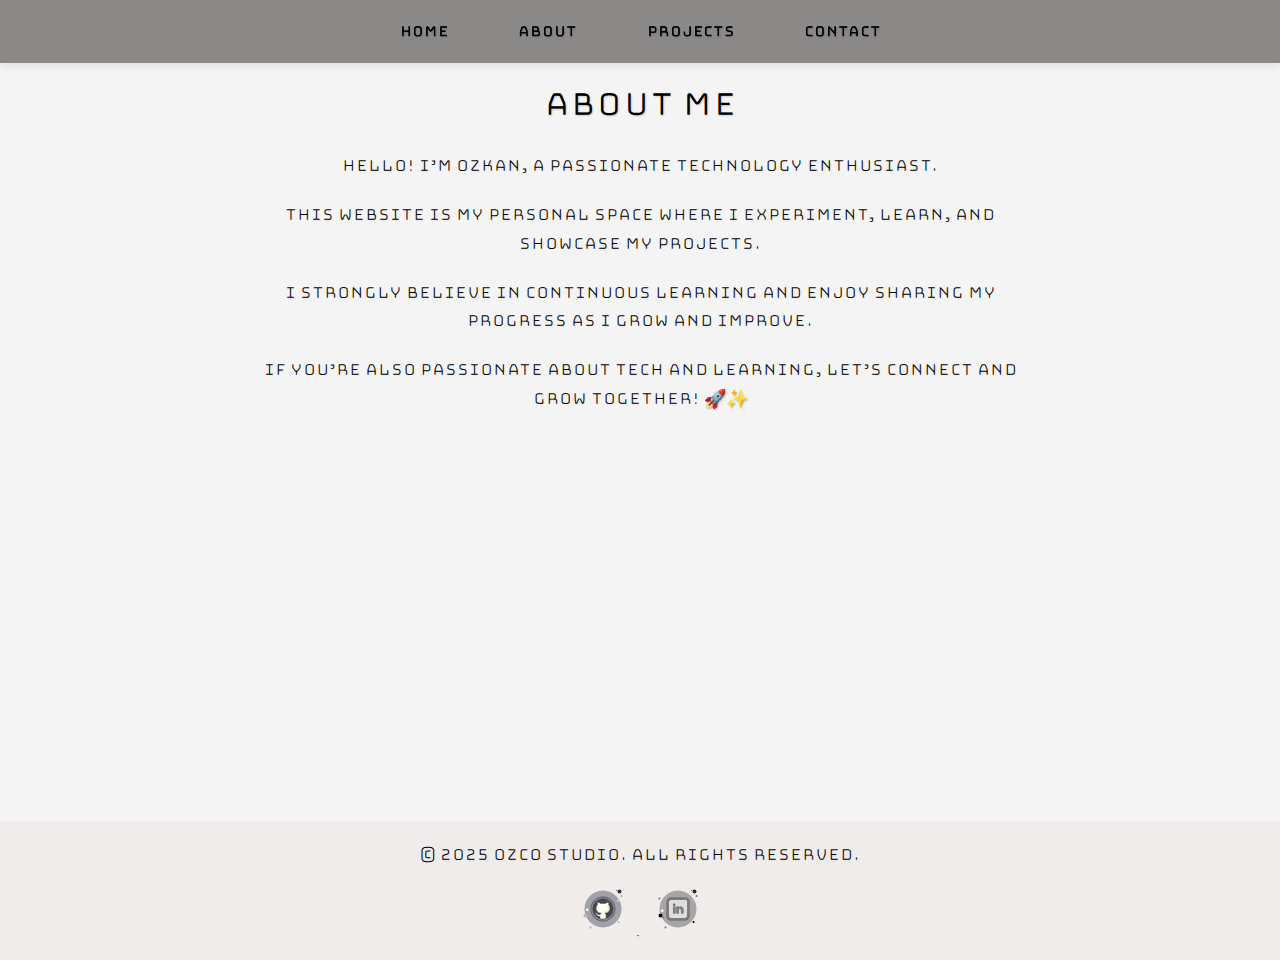
==== about.html @ e64dc43f "Fied footer positioning issue" ====
<!DOCTYPE html>
<html lang="tr">
<head>
    <meta charset="UTF-8">
    <meta name="viewport" content="width=device-width, initial-scale=1.0">
    <title>About Me - Ozco Studio</title>
    <link rel="stylesheet" href="style.css">
    <!-- Google Fonts -->
    <link href="https://fonts.googleapis.com/css2?family=Bungee+Hairline&family=Doto:wght@400;700&display=swap" rel="stylesheet">  
    <meta name="description" content="Ozco Studio - My personal portfolio website">
    <meta name="keywords" content="Ozco, Portfolio, Technology, Developer">
    <meta name="author" content="Ozkan Comert">
    <link rel="stylesheet" href="css/style.css">
</head>
<body>
    <nav>
        <ul class="nav-links">
            <li><a href="index.html">Home</a></li>
            <li><a href="about.html">About</a></li>
            <li><a href="projects.html">Projects</a></li>
            <li><a href="contact.html">Contact</a></li>
        </ul>
    </nav>
    <h1 id="about-title"></h1>
    <p id="about-content"></p>
    <footer>
        <div class="footer-container">
            <p>© 2025 Ozco Studio. All rights reserved.</p>
            <p>
                <a href="https://github.com/ozcotech" target="_blank">
                    <img src="assets/icons/github-icon.svg" alt="GitHub" class="social-icon">
                </a>
                <a href="https://linkedin.com/in/ozcotech" target="_blank">
                    <img src="assets/icons/linkedin-icon.svg" alt="LinkedIn" class="social-icon">
                </a>
            </p>
        </div>
    </footer>
    <script src="js/script.js" defer></script>
</body>
</html>
---- style.css ----
/* General page styling */
body {
    font-family: "Bungee Hairline", serif;
    background-color: #f4f4f4;
    margin: 0;
    padding: 0;
    padding-top: 60px;
    text-align: center;
    text-shadow: 1px 1px 2px rgba(0, 0, 0, 0.3);
    -webkit-text-stroke: 0.8px black;
}

/* Heading style */
.home h1 {
    font-family: 'Doto', sans-serif;
}    
h1, h2, h3, p {
    font-family: "Bungee Hairline", sans-serif;
    color: #333;
    margin-top: 20px;
}
h1 {
    font-size: 36px;
    font-weight: 700;
}

h2 {
    font-size: 28px;
}

h3 {
    font-size: 20px;
}
/* Paragraph style */
p {
    font-family: "Bungee Hairline", serif;
    color: #555;
    font-size: 18px;
}

/* Navbar - General Styling */
nav {
    background-color: rgba(128, 124, 124, 0.9);
    height: auto; /* Otomatik yükseklik ayarla */
    padding: 5px 0; /* Dikey paddingi azalttık */
    text-align: center;
    font-family: "Bungee Hairline", serif;
    position: fixed;
    width: 100%;
    top: 0;
    left: 0;
    transition: background-color 0.3s ease-in-out;
    box-shadow: 0px 2px 10px rgba(0, 0, 0, 0.1);
    z-index: 1000;
    display: flex;
    align-items: center;
    justify-content: center;
    flex-wrap: wrap; /* Taşmayı önlemek için satır içine sığdırır */
    overflow-x: auto;
    white-space: nowrap;
}

/* Navbar scroll edildikçe şeffaflaşacak */
nav.scrolled {
    background-color: rgba(255, 255, 255, 0.6); /* Hafif beyaza dönük şeffaf */
    height: 35px; /* Navbar küçülsün */
    padding: 15px 0; /* Daha az boşluk */
    box-shadow: 0px 2px 15px rgba(0, 0, 0, 0.1); /* Hafif bir gölge efekti */
}

/* Navbar link rengi scroll sonrası */
nav.scrolled a {
    color: black; /* Scroll sonrası link rengi */
}

/* Navbar için düzenleme */
.nav-links {
    display: flex;
    list-style: none;
    padding: 0 15px; /* Kenarlardan uzaklaştırma */
    flex-wrap: wrap;
    justify-content: center; /* Merkeze hizalama */
    align-items: center;
    gap: 10px; /* Linkler arasında boşluk */
}

.nav-links li {
    margin: 0 20px;
}

.nav-links a {
    color: black;
    text-decoration: none;
    font-size: 16px; /* Yazı boyutunu biraz küçült */
    font-weight: 600;
    padding: 8px 10px; /* İç boşluğu azalt */
    white-space: nowrap;
    border-radius: 4px; /* Hafif köşe yuvarlama */
    transition: color 0.3s ease-in-out, transform 0.2s ease-in-out;
}

/* Hover efekti */
.nav-links a:hover {
    color: white;
    background-color: #716f6f; /* Hover sırasında arka plan rengi */
    transform: scale(1.1);
}

/* Contact Info Styling */
.contact-info {
    display: flex;
    flex-direction: column;
    align-items: center; /* İçeriği ortala */
    justify-content: center;
    text-align: center;
    margin-top: 10px;
}

.contact-info a {
    color: #505d6a;
    text-decoration: none;
}

.contact-info a:hover {
    text-decoration: underline;
}

/* Contact Form Container */
form {
    max-width: 500px;
    margin: 40px auto;
    padding: 20px;
    background-color: #f9f9f9;
    border-radius: 10px;
    box-shadow: 0px 2px 5px rgba(0, 0, 0, 0.1); /* Subtle shadow */
    text-align: left;
    box-sizing: border-box; /* İçerik ve padding dahil edilecek */
}

/* Input and Textarea - More Visible */
input, textarea {
    width: 100%;
    box-sizing: border-box;
    padding: 12px; 
    margin-top: 10px;
    border: 1px solid #aaa;
    border-radius: 8px;
    font-size: 14px;
    font-family: "Bungee Hairline", sans-serif;
    color: #333;
    transition: all 0.3s ease-in-out;
    display: block; 
    background-color: #fff; 
    box-shadow: 2px 2px 10px rgba(0, 0, 0, 0.1); 
}


/* Ensure proper alignment of labels */
label {
    display: block;
    margin-top: 10px;
    font-weight: bold;
}

/* Active input effect */
input:focus, textarea:focus {
    border-color: #5a7a9c;
    box-shadow: 0px 0px 10px rgba(0, 123, 255, 0.4);
    outline: none;
}

/* Button Styling */
button {
    background-color: #333;
    color: white;
    border: none;
    padding: 12px 20px;
    margin-top: 15px;
    cursor: pointer;
    font-size: 16px;
    font-weight: 700;
    border-radius: 5px;
    min-width: 160px;
    transition: all 0.3s ease-in-out;
    box-shadow: 2px 2px 5px rgba(0, 0, 0, 0.1);
}

/* Button Hover Effect */
button:hover {
    background-color: #55718d; 
    transform: scale(1.05); 
    box-shadow: 3px 3px 15px rgba(0, 0, 0, 0.2); 
}

/* Default placeholder style (before interaction) */
input::placeholder,
textarea::placeholder {
    font-family: "Bungee Hairline", sans-serif; /* Default font */
    font-weight: 300; /* Lighter text */
    font-size: 12px;
    color: #888; /* Slightly gray */
}

/* Typing effect for input placeholders when focused */
@keyframes typingEffect {
    from { width: 0; }
    to { width: 100%; }
}

input:focus::placeholder,
textarea:focus::placeholder {
    font-family: "Bungee Hairline", sans-serif; /* Apply Bungee Hairline during typing effect */
    font-size: 12px;
    color: #666;
    overflow: hidden;
    white-space: nowrap;
    display: inline-block;
    width: 0;
    animation: typingEffect 2s steps(20, end) forwards;
}

/* Copy Button Styling */
.copy-btn {
    background: none;
    border: none;
    cursor: pointer;
    font-size: 16px;
    margin-left: 8px;
    color: #007bff;
    transition: color 0.2s ease-in-out;
}

.copy-btn:hover {
    color: #0056b3;
}

/* Copy Icon Styling */
.copy-icon {
    width: 18px; 
    height: 18px;
    cursor: pointer;
    display: inline-flex;
    align-items: center;
    justify-content: center;
    margin-left: 8px;
    transition: opacity 0.2s ease-in-out;
    vertical-align: middle; 
}

.copy-icon:hover {
    opacity: 0.6; 
}

/* Copied Message Styling */
.copy-message {
    font-size: 14px;
    color: green;
    margin-left: 8px;
    font-weight: bold;
    display: none;
    position: absolute;
    top: 50%;
    left: 65%;
    transform: translateY(-50%);
}

/* Ensure text and icons are properly aligned */
.contact-info p {
    margin-bottom: 0px;
    position: relative;
    display: flex;
    align-items: center; 
    justify-content: center;
    gap: 1px;
    width: 100%;
    line-height: 1.2;
}
.icon-container {
    display: flex;
    align-items: center; 
    justify-content: center;
    margin-left: 5px; 
}
/* 📱 Mobil Ekranlar İçin (Genişliği Küçült, Sığdır) */
@media (max-width: 768px) {
    .nav-links {
        flex-direction: column; /* Dikey hizalama */
        padding: 10px 0;
        gap: 5px; /* Daha az boşluk */
    }
    .nav-links a {
        font-size: 14px; /* Daha küçük yazı */
        padding: 5x; /* Daha az iç boşluk */
    }

    nav {
        flex-direction: column; /* Mobilde dikey hizalama */
        padding: 1px 0;
    }
}

.motivational-quote {
    font-size: 22px;
    font-weight: bold;
    color: #696d71;
    text-align: center;
    margin-top: 30px;
    padding: 10px;
    max-width: 80%;
    margin-left: auto;
    margin-right: auto;
    font-style: italic;
    border-left: 4px solid #696d71;
    border-right: 4px solid #696d71;
}

/* Projects Section */
#projects {
    padding: 40px 20px;
    text-align: center;
    
  }
  
    #projects h1, h2, h3 {
    font-family: "Bungee Hairline", serif;
    font-size: 28px;
    margin-bottom: 10px;
    margin-top: 5px;
  }
  
  /* Grid for Projects */
  .projects-grid {
    display: grid;
    grid-template-columns: 1fr;
    gap: 20px;
  }
  .project-card h1, h2, h3 {
    font-family: "Bungee Hairline" !important;
  }
  
  @media (min-width: 768px) {
    .projects-grid {
        grid-template-columns: 1fr 1fr; 
    }
}

@media (min-width: 1024px) {
    .projects-grid {
        grid-template-columns: 1fr 1fr 1fr; 
    }
}

  /* Individual Project Card */
  .project-card {
    background: #f4f4f4;
    border-radius: 50px;
    box-shadow: 0 4px 6px rgba(0, 0, 0, 0.1);
    overflow: hidden;
    padding: 20px;
    min-height: 300px; 
    transition: transform 0.2s ease-in-out;
    text-decoration: none; 
    color: inherit;
    display: block; 
  }
  
  /* Card Hover Effects */
  .project-card:hover {
    transform: translateY(-10px);
    box-shadow: 0px 6px 15px rgba(0, 0, 0, 0.2);
  }
  
  /* Card Content */
  .card-content {
    padding: 20px;
    text-align: left;
  }
  
  .card-content h3 {
    font-size: 20px;
    margin-bottom: 10px;
  }
  
  .card-content p {
    font-size: 16px;
    color: #555;
    line-height: 1.5;
  }
  
  /* Responsive Design */
  @media (max-width: 768px) {
    .projects-grid {
      grid-template-columns: repeat(2, 1fr);
    }
  }
  
  @media (max-width: 480px) {
    .projects-grid {
      grid-template-columns: 1fr;
    }
  }

  .project-card {
    min-height: 350px; /* Kartları daha uzun yap */
    max-width: 400px; /* Kartlar çok geniş olmasın */
    margin: auto; /* Orta hizalama */
}


/* Footer Styling */
footer {
    background-color: #f0ecec;
    color: #444;
    text-align: center;
    padding: 0px 0;
    font-size: 10px;
    position: absolute;
    bottom: 0;
    width: 100%;
    line-height: 1;
}
/* Footer Linkleri */
footer a {
    font-size: 12px; /* Link yazı boyutunu da küçülttük */
    margin: 0 2px; /* Linkler arasındaki boşluğu azalttık */
}
/* Eğer footer, içeriğin altında değilse, sayfanın tamamını kaplaması için: */
html, body {
    height: 100%;
    margin: 0;
    display: flex;
    flex-direction: column;
}

body {
    display: flex;
    flex-direction: column;
}

footer {
    margin-top: auto; /* Sayfanın sonunda footer'ı sabitler */
    line-height: 0.8; /* Yazılar daha sıkı olsun */
    padding: 0px 3px; /* Daha dar hale getirdik */
}
---- css/style.css ----
/* General page styling */
body {
    font-family: "Bungee Hairline", serif;
    background-color: #f4f4f4;
    margin: 0;
    padding: 0;
    padding-top: 60px;
    text-align: center;
    text-shadow: 1px 1px 2px rgba(0, 0, 0, 0.3);
    -webkit-text-stroke: 0.8px black;
}

/* Heading style */
.home h1 {
    font-family: 'Doto', sans-serif;
}    
h1, h2, h3, p {
    font-family: "Bungee Hairline", sans-serif;
    color: #333;
    margin-top: 20px;
}
h1 {
    font-size: 36px;
    font-weight: 700;
}

h2 {
    font-size: 28px;
}

h3 {
    font-size: 20px;
}
/* Paragraph style */
p {
    font-family: "Bungee Hairline", serif;
    color: #555;
    font-size: 18px;
}

/* Navbar - General Styling */
nav {
    background-color: rgba(128, 124, 124, 0.9);
    height: auto; /* Otomatik yükseklik ayarla */
    padding: 5px 0; /* Dikey paddingi azalttık */
    text-align: center;
    font-family: "Bungee Hairline", serif;
    position: fixed;
    width: 100%;
    top: 0;
    left: 0;
    transition: background-color 0.3s ease-in-out;
    box-shadow: 0px 2px 10px rgba(0, 0, 0, 0.1);
    z-index: 1000;
    display: flex;
    align-items: center;
    justify-content: center;
    flex-wrap: wrap; /* Taşmayı önlemek için satır içine sığdırır */
    overflow-x: auto;
    white-space: nowrap;
}

/* Navbar scroll edildikçe şeffaflaşacak */
nav.scrolled {
    background-color: rgba(255, 255, 255, 0.6); /* Hafif beyaza dönük şeffaf */
    height: 35px; /* Navbar küçülsün */
    padding: 15px 0; /* Daha az boşluk */
    box-shadow: 0px 2px 15px rgba(0, 0, 0, 0.1); /* Hafif bir gölge efekti */
}

/* Navbar link rengi scroll sonrası */
nav.scrolled a {
    color: black; /* Scroll sonrası link rengi */
}

/* Navbar için düzenleme */
.nav-links {
    display: flex;
    list-style: none;
    padding: 0 15px; /* Kenarlardan uzaklaştırma */
    flex-wrap: wrap;
    justify-content: center; /* Merkeze hizalama */
    align-items: center;
    gap: 10px; /* Linkler arasında boşluk */
}

.nav-links li {
    margin: 0 20px;
}

.nav-links a {
    color: black;
    text-decoration: none;
    font-size: 16px; /* Yazı boyutunu biraz küçült */
    font-weight: 600;
    padding: 8px 10px; /* İç boşluğu azalt */
    white-space: nowrap;
    border-radius: 4px; /* Hafif köşe yuvarlama */
    transition: color 0.3s ease-in-out, transform 0.2s ease-in-out;
}

/* Hover efekti */
.nav-links a:hover {
    color: white;
    background-color: #716f6f; /* Hover sırasında arka plan rengi */
    transform: scale(1.1);
}

/* Contact Info Styling */
.contact-info {
    display: flex;
    flex-direction: column;
    align-items: center; /* İçeriği ortala */
    justify-content: center;
    text-align: center;
    margin-top: 10px;
}


.contact-info a {
    color: #505d6a;
    text-decoration: none;
}

.contact-info a:hover {
    text-decoration: underline;
}

/* Contact Form Container */
form {
    max-width: 500px;
    margin: 40px auto;
    padding: 20px;
    background-color: #f9f9f9;
    border-radius: 10px;
    box-shadow: 0px 2px 5px rgba(0, 0, 0, 0.1); /* Subtle shadow */
    text-align: left;
    box-sizing: border-box; /* İçerik ve padding dahil edilecek */
}

/* Input and Textarea - More Visible */
input, textarea {
    width: 100%;
    box-sizing: border-box;
    padding: 12px; 
    margin-top: 10px;
    border: 1px solid #aaa;
    border-radius: 8px;
    font-size: 14px;
    font-family: "Bungee Hairline", sans-serif;
    color: #333;
    transition: all 0.3s ease-in-out;
    display: block; 
    background-color: #fff; 
    box-shadow: 2px 2px 10px rgba(0, 0, 0, 0.1); 
}


/* Ensure proper alignment of labels */
label {
    display: block;
    margin-top: 10px;
    font-weight: bold;
}

/* Active input effect */
input:focus, textarea:focus {
    border-color: #5a7a9c;
    box-shadow: 0px 0px 10px rgba(0, 123, 255, 0.4);
    outline: none;
}

/* Button Styling */
button {
    background-color: #333;
    color: white;
    border: none;
    padding: 12px 20px;
    margin-top: 15px;
    cursor: pointer;
    font-size: 16px;
    font-weight: 700;
    border-radius: 5px;
    min-width: 160px;
    transition: all 0.3s ease-in-out;
    box-shadow: 2px 2px 5px rgba(0, 0, 0, 0.1);
}

/* Button Hover Effect */
button:hover {
    background-color: #55718d; 
    transform: scale(1.05); 
    box-shadow: 3px 3px 15px rgba(0, 0, 0, 0.2); 
}

/* Default placeholder style (before interaction) */
input::placeholder,
textarea::placeholder {
    font-family: "Bungee Hairline", sans-serif; /* Default font */
    font-weight: 300; /* Lighter text */
    font-size: 12px;
    color: #888; /* Slightly gray */
}

/* Typing effect for input placeholders when focused */
@keyframes typingEffect {
    from { width: 0; }
    to { width: 100%; }
}

input:focus::placeholder,
textarea:focus::placeholder {
    font-family: "Bungee Hairline", sans-serif; /* Apply Bungee Hairline during typing effect */
    font-size: 12px;
    color: #666;
    overflow: hidden;
    white-space: nowrap;
    display: inline-block;
    width: 0;
    animation: typingEffect 2s steps(20, end) forwards;
}

/* Copy Button Styling */
.copy-btn {
    background: none;
    border: none;
    cursor: pointer;
    font-size: 16px;
    margin-left: 8px;
    color: #007bff;
    transition: color 0.2s ease-in-out;
}

.copy-btn:hover {
    color: #0056b3;
}

/* Copy Icon Styling */
.copy-icon {
    width: 18px; 
    height: 18px;
    cursor: pointer;
    display: inline-flex;
    align-items: center;
    justify-content: center;
    margin-left: 8px;
    transition: opacity 0.2s ease-in-out;
    vertical-align: middle; 
}

.copy-icon:hover {
    opacity: 0.6; 
}

/* Copied Message Styling */
.copy-message {
    font-size: 14px;
    color: green;
    margin-left: 8px;
    font-weight: bold;
    display: none;
    position: absolute;
    top: 50%;
    left: 65%;
    transform: translateY(-50%);
}

/* Ensure text and icons are properly aligned */
.contact-info p {
    margin-bottom: 0px;
    position: relative;
    display: flex;
    align-items: center; 
    justify-content: center;
    gap: 1px;
    width: 100%;
    line-height: 1.2;
}
.icon-container {
    display: flex;
    align-items: center; 
    justify-content: center;
    margin-left: 5px; 
}
/* 📱 Mobil Ekranlar İçin (Genişliği Küçült, Sığdır) */
@media (max-width: 768px) {
    .nav-links {
        display: flex;
        flex-direction: row; /* Yatay hizalama */
        justify-content: space-evenly; /* Yazıları eşit şekilde dağıt */
        align-items: center; /* Dikeyde ortala */
        padding: 2px 0; /* Daha dengeli bir üst-alt boşluk */
        gap: 2px; /* Daha doğal bir aralık */
    }

    .nav-links a {
        text-align: center; /* Her link yazısını ortala */
        font-size: 12px; /* Mobil için daha uygun bir boyut */
        padding: 2px 5px; /* Yazılar etrafında biraz daha boşluk */
    }

    nav {
        display: flex; /* Flexbox özelliği ekleyelim */
        flex-direction: row; /* Yatay hizalama */
        justify-content: center; /* Elemanları ortala */
        align-items: center; /* Dikeyde ortala */
        padding: 2px 0; /* Üst ve alt boşluk dengesi */
    }
}

.motivational-quote {
    font-size: 22px;
    font-weight: bold;
    color: #696d71;
    text-align: center;
    margin-top: 30px;
    padding: 10px;
    max-width: 80%;
    margin-left: auto;
    margin-right: auto;
    font-style: italic;
    border-left: 4px solid #696d71;
    border-right: 4px solid #696d71;
}

/* Projects Section */
#projects {
    padding: 40px 20px;
    text-align: center;
    
    
  }
  
    #projects h1, h2, h3 {
    font-family: "Bungee Hairline", serif;
    font-size: 28px;
    margin-bottom: 10px;
    margin-top: 5px;
  }
  
  /* Grid for Projects */
  .projects-grid {
    display: grid;
    grid-template-columns: 1fr;
    gap: 20px;
  }
  .project-card h1, h2, h3 {
    font-family: "Bungee Hairline" !important;
  }
  
  @media (min-width: 768px) {
    .projects-grid {
        grid-template-columns: 1fr 1fr; 
    }
}

@media (min-width: 1024px) {
    .projects-grid {
        grid-template-columns: 1fr 1fr 1fr; 
    }
}

  /* Individual Project Card */
  .project-card {
    background: #f4f4f4;
    border-radius: 50px;
    box-shadow: 0 4px 6px rgba(0, 0, 0, 0.1);
    overflow: hidden;
    padding: 20px;
    min-height: 300px; 
    transition: transform 0.2s ease-in-out;
    text-decoration: none; 
    color: inherit;
    display: block; 
    
  }
  
  /* Card Hover Effects */
  .project-card:hover {
    transform: translateY(-10px);
    box-shadow: 0px 6px 15px rgba(0, 0, 0, 0.2);
  }
  
  /* Card Content */
  .card-content {
    padding: 20px;
    text-align: left;
  }
  
  .card-content h3 {
    font-size: 20px;
    margin-bottom: 10px;
  }
  
  .card-content p {
    font-size: 16px;
    color: #555;
    line-height: 1.5;
  }
  
  /* Responsive Design */
  @media (max-width: 768px) {
    .projects-grid {
      grid-template-columns: repeat(2, 1fr);
    }
  }
  
  @media (max-width: 480px) {
    .projects-grid {
      grid-template-columns: 1fr;
    }
  }

  .project-card {
    min-height: 350px; /* Kartları daha uzun yap */
    max-width: 400px; /* Kartlar çok geniş olmasın */
    margin: auto; /* Orta hizalama */
    
}

/*------------------- About Section -------------------*/
#about-content {
    text-align: center; /* Yazıları ortala */
    max-width: 60%; /* Çok geniş olmaması için */
    margin: 0 auto; /* Ortalamak için */
    line-height: 1.6; /* Daha iyi okunabilirlik */
    font-size: 18px; /* Yazıyı biraz büyüt */
}

/*------------------- Footer Styling -------------------*/
.social-icon {
    width: 50px;  /* İkonun genişliği */
    height: 50px; /* İkonun yüksekliği */
    margin: 0 10px; /* İkonlar arasında boşluk */
    transition: transform 0.2s ease-in-out;
}

/* Hover Efekti */
.social-icon:hover {
    transform: scale(1.2); /* İkonu biraz büyüt */
    opacity: 0.8; /* Hafif saydamlık efekti */
}

/* Footer Styling */
footer {
    position: relative; /* Position değiştirildi */
    bottom: 0;
    width: 100%;
    margin-top: auto; /* İçeriğe göre en alta yapışmasını sağlar */
    padding: 10px 0; /* İç boşluk */
}
/* Footer Linkleri */
footer a {
    font-size: 6px; /* Link yazı boyutunu da küçülttük */
    margin: 0 2px; /* Linkler arasındaki boşluğu azalttık */
}
/* Eğer footer, içeriğin altında değilse, sayfanın tamamını kaplaması için: */
html, body {
    height: 100%;
    margin: 0;
    display: flex;
    flex-direction: column;
}

body {
    display: flex;
    flex-direction: column;
    min-height: 100vh; /* Sayfanın en az ekran yüksekliği kadar olmasını sağlar */
}

main {
    flex: 1; /* Sayfa içeriğini genişlet, footer'ı alta it */
    display: flex;
    flex-direction: column;
    justify-content: space-between; /* İçerikle footer arasında boşluk bırak */
}

footer {
    margin-top: auto; /* Footer'ı her zaman en aşağı iter */
    background-color: #f0ecec;
    color: #444;
    text-align: center;
    padding: 5px 0;
    font-size: 10px;
    width: 100%;
    line-height: 1;
}

#content {
    min-height: calc(100vh - 100px); /* Footer dışında kalan alanı sayfa boyutuna tamamla */
}
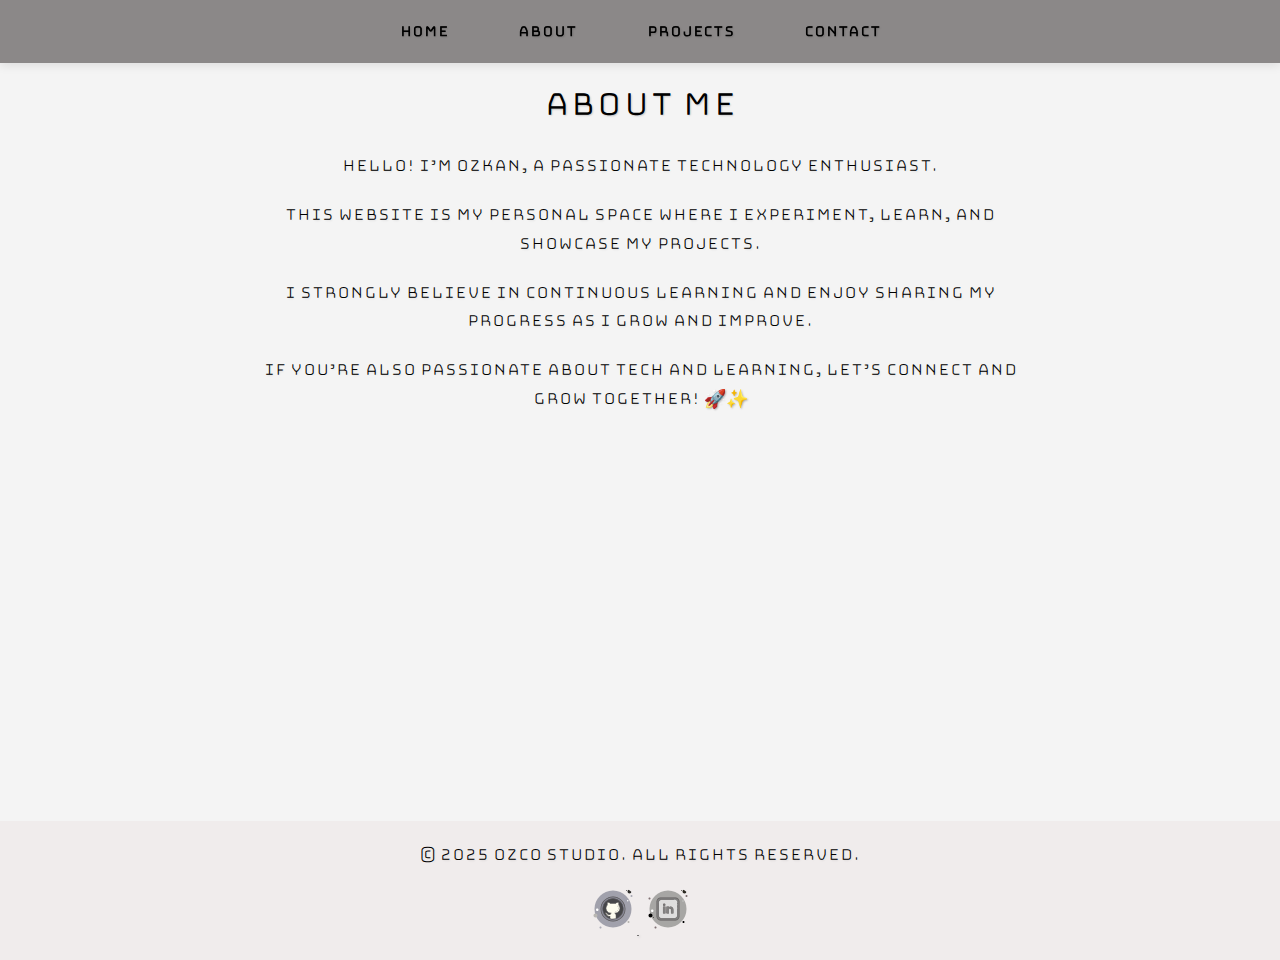
==== commit 690afa37: "Updated css path in all files." ====
--- a/about.html
+++ b/about.html
@@ -4,7 +4,7 @@
     <meta charset="UTF-8">
     <meta name="viewport" content="width=device-width, initial-scale=1.0">
     <title>About Me - Ozco Studio</title>
-    <link rel="stylesheet" href="style.css">
+    <link rel="stylesheet" href="css/style.css">
     <!-- Google Fonts -->
     <link href="https://fonts.googleapis.com/css2?family=Bungee+Hairline&family=Doto:wght@400;700&display=swap" rel="stylesheet">  
     <meta name="description" content="Ozco Studio - My personal portfolio website">
--- a/css/style.css
+++ b/css/style.css
@@ -347,7 +347,7 @@
   .project-card h1, h2, h3 {
     font-family: "Bungee Hairline" !important;
   }
-  
+
   @media (min-width: 768px) {
     .projects-grid {
         grid-template-columns: 1fr 1fr; 
@@ -362,6 +362,7 @@
 
   /* Individual Project Card */
   .project-card {
+    display: flex; 
     background: #f4f4f4;
     border-radius: 50px;
     box-shadow: 0 4px 6px rgba(0, 0, 0, 0.1);
@@ -372,6 +373,8 @@
     text-decoration: none; 
     color: inherit;
     display: block; 
+    position: relative;
+    overflow: hidden;
     
   }
   
@@ -411,12 +414,56 @@
     }
   }
 
-  .project-card {
-    min-height: 350px; /* Kartları daha uzun yap */
-    max-width: 400px; /* Kartlar çok geniş olmasın */
-    margin: auto; /* Orta hizalama */
-    
-}
+.project-card h2 {
+    margin-bottom: 10px; /* Başlık ve içerik arasında boşluk */
+}
+
+.project-card p {
+    margin: 0; 
+    margin-top: auto; /* Yazıyı en alta iter */
+    font-size: 14px; /* Yazı boyutunu ayarla */
+    color: #555;
+}
+
+/* Project Images */
+.project-image {
+    width: 100%;
+    height: auto;
+    object-fit: cover;
+    border-radius: 10px 10px 0 0;
+    display: block;
+}
+
+/* Individual Project Page Styling */
+.project-detail-image {
+    width: 80%;
+    max-width: 600px;
+    height: auto;
+    display: block;
+    margin: 10px auto;
+    border-radius: 15px;
+}
+/* Project Details Styling */
+.project-details-container {
+    display: flex; /* Resim ve metni yan yana hizala */
+    align-items: center; /* Dikeyde ortala */
+    justify-content: start; /* Resmi sola, metni sağa hizala */
+    gap: 20px; /* Resim ve metin arasındaki boşluk */
+    max-width: 80%; /* İçeriğin ekranı tam kaplamasını engelle */
+    margin: 0 auto; /* Ortalamak için */
+}
+
+.project-detail-image {
+    width: 40%; /* Resmin genişliği */
+    height: auto;
+    border-radius: 15px;
+}
+
+.project-details-text {
+    width: 55%; /* Yazı alanının genişliği */
+    text-align: left; /* Metni sola hizala */
+}
+
 
 /*------------------- About Section -------------------*/
 #about-content {
@@ -428,11 +475,11 @@
 }
 
 /*------------------- Footer Styling -------------------*/
-.social-icon {
-    width: 50px;  /* İkonun genişliği */
-    height: 50px; /* İkonun yüksekliği */
-    margin: 0 10px; /* İkonlar arasında boşluk */
-    transition: transform 0.2s ease-in-out;
+.social-icon, .logo {
+    border-radius: 50%; /* Logoyu yuvarlak yapar */
+    width: 50px; /* Genişlik ayarla */
+    height: 50px; /* Yükseklik ayarla */
+    object-fit: cover; /* Kırpmayı önlemek için */
 }
 
 /* Hover Efekti */
--- a/css/style.css
+++ b/css/style.css
@@ -347,7 +347,7 @@
   .project-card h1, h2, h3 {
     font-family: "Bungee Hairline" !important;
   }
-  
+
   @media (min-width: 768px) {
     .projects-grid {
         grid-template-columns: 1fr 1fr; 
@@ -362,6 +362,7 @@
 
   /* Individual Project Card */
   .project-card {
+    display: flex; 
     background: #f4f4f4;
     border-radius: 50px;
     box-shadow: 0 4px 6px rgba(0, 0, 0, 0.1);
@@ -372,6 +373,8 @@
     text-decoration: none; 
     color: inherit;
     display: block; 
+    position: relative;
+    overflow: hidden;
     
   }
   
@@ -411,12 +414,56 @@
     }
   }
 
-  .project-card {
-    min-height: 350px; /* Kartları daha uzun yap */
-    max-width: 400px; /* Kartlar çok geniş olmasın */
-    margin: auto; /* Orta hizalama */
-    
-}
+.project-card h2 {
+    margin-bottom: 10px; /* Başlık ve içerik arasında boşluk */
+}
+
+.project-card p {
+    margin: 0; 
+    margin-top: auto; /* Yazıyı en alta iter */
+    font-size: 14px; /* Yazı boyutunu ayarla */
+    color: #555;
+}
+
+/* Project Images */
+.project-image {
+    width: 100%;
+    height: auto;
+    object-fit: cover;
+    border-radius: 10px 10px 0 0;
+    display: block;
+}
+
+/* Individual Project Page Styling */
+.project-detail-image {
+    width: 80%;
+    max-width: 600px;
+    height: auto;
+    display: block;
+    margin: 10px auto;
+    border-radius: 15px;
+}
+/* Project Details Styling */
+.project-details-container {
+    display: flex; /* Resim ve metni yan yana hizala */
+    align-items: center; /* Dikeyde ortala */
+    justify-content: start; /* Resmi sola, metni sağa hizala */
+    gap: 20px; /* Resim ve metin arasındaki boşluk */
+    max-width: 80%; /* İçeriğin ekranı tam kaplamasını engelle */
+    margin: 0 auto; /* Ortalamak için */
+}
+
+.project-detail-image {
+    width: 40%; /* Resmin genişliği */
+    height: auto;
+    border-radius: 15px;
+}
+
+.project-details-text {
+    width: 55%; /* Yazı alanının genişliği */
+    text-align: left; /* Metni sola hizala */
+}
+
 
 /*------------------- About Section -------------------*/
 #about-content {
@@ -428,11 +475,11 @@
 }
 
 /*------------------- Footer Styling -------------------*/
-.social-icon {
-    width: 50px;  /* İkonun genişliği */
-    height: 50px; /* İkonun yüksekliği */
-    margin: 0 10px; /* İkonlar arasında boşluk */
-    transition: transform 0.2s ease-in-out;
+.social-icon, .logo {
+    border-radius: 50%; /* Logoyu yuvarlak yapar */
+    width: 50px; /* Genişlik ayarla */
+    height: 50px; /* Yükseklik ayarla */
+    object-fit: cover; /* Kırpmayı önlemek için */
 }
 
 /* Hover Efekti */
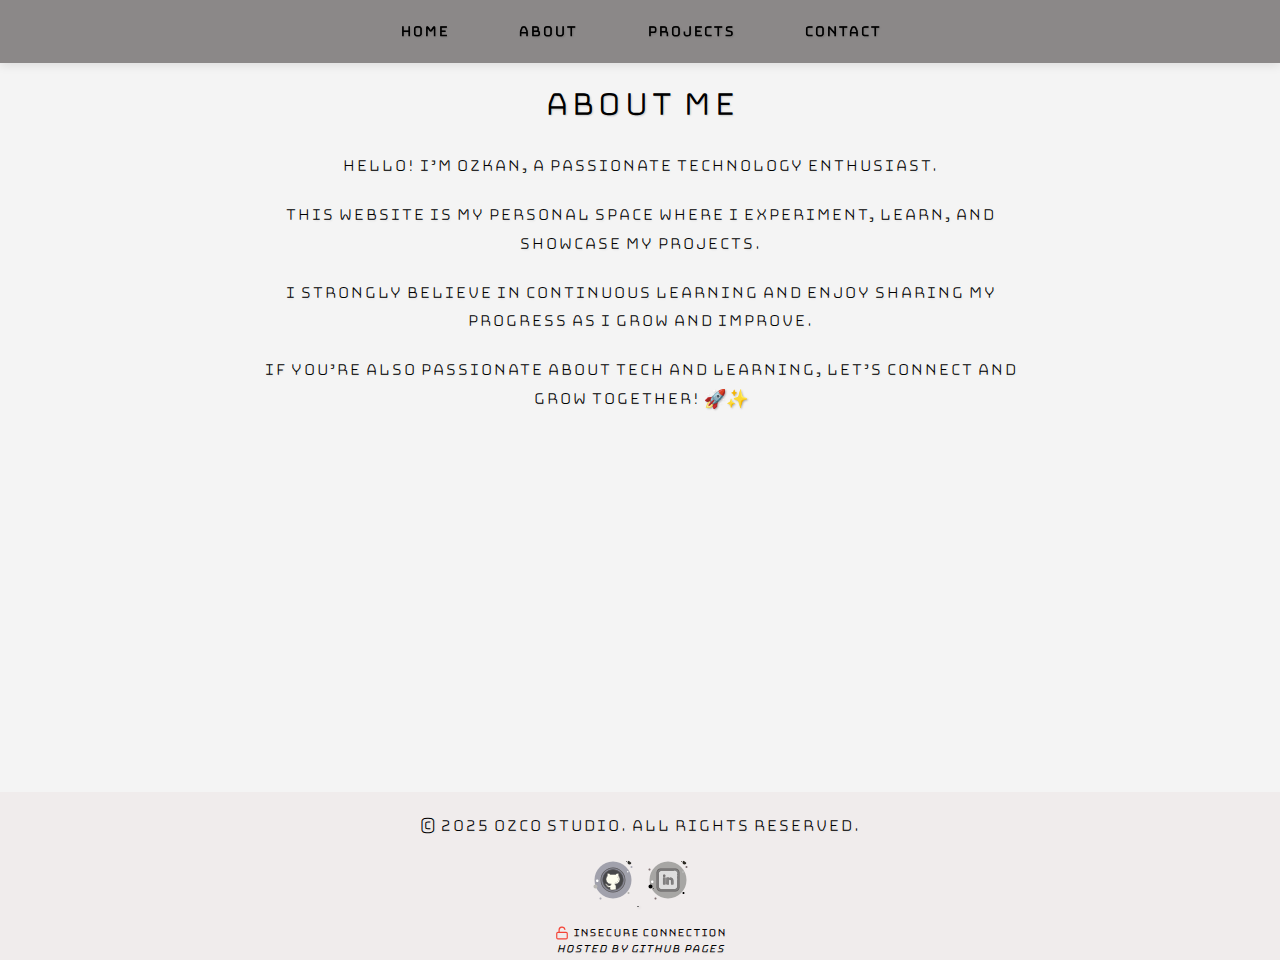
==== commit 4dbf1bab: "Added security status indicator showing secure/insecure connection." ====
--- a/about.html
+++ b/about.html
@@ -21,8 +21,12 @@
             <li><a href="contact.html">Contact</a></li>
         </ul>
     </nav>
+
+    <!-- About Text Section -->
     <h1 id="about-title"></h1>
     <p id="about-content"></p>
+
+    <!-- Footer Section -->
     <footer>
         <div class="footer-container">
             <p>© 2025 Ozco Studio. All rights reserved.</p>
@@ -34,6 +38,13 @@
                     <img src="assets/icons/linkedin-icon.svg" alt="LinkedIn" class="social-icon">
                 </a>
             </p>
+            <div class="security-info">
+                <span id="secure-connection">
+                    <img src="assets/icons/lock-icon.svg" alt="Secure Connection" class="security-icon">
+                    Secure Connection (SSL)
+                </span>
+                <span class="hosting-info">Hosted by GitHub Pages</span>
+            </div>
         </div>
     </footer>
     <script src="js/script.js" defer></script>
--- a/css/style.css
+++ b/css/style.css
@@ -1,3 +1,15 @@
+/* 
+==================================================================
+    OZCO Studio - Portfolio Website Stylesheet
+    Author: Ozkan Comert
+    Description: This stylesheet contains the global styles for 
+                 the Ozco Studio portfolio website, including 
+                 typography, layout, navigation, contact form, 
+                 project showcase, and footer styling.
+    Last Updated: [Insert Date]
+==================================================================
+*/
+
 /* General page styling */
 body {
     font-family: "Bungee Hairline", serif;
@@ -281,6 +293,29 @@
     align-items: center; 
     justify-content: center;
     margin-left: 5px; 
+}
+
+/* 
+=============================================
+    Contact Page Logo Styling
+    - This section styles the logo on the 
+      contact page, positioning it below 
+      the "Contact Me" heading.
+    - The logo is centered and has a slight 
+      shadow effect for better visibility.
+=============================================
+*/
+
+.contact-logo {
+    text-align: center;
+    margin: 20px 0;
+}
+
+.contact-logo img {
+    width: 120px; /* Logonun genişliği */
+    height: auto;
+    border-radius: 10px; /* Hafif yuvarlatılmış köşeler */
+    box-shadow: 0px 4px 10px rgba(0, 0, 0, 0.1); /* Hafif gölge efekti */
 }
 /* 📱 Mobil Ekranlar İçin (Genişliği Küçült, Sığdır) */
 @media (max-width: 768px) {
@@ -535,4 +570,48 @@
 
 #content {
     min-height: calc(100vh - 100px); /* Footer dışında kalan alanı sayfa boyutuna tamamla */
+}
+
+/* Loading state styling for dynamic content */
+#index-title.loading,
+#index-description.loading,
+#index-quote.loading {
+    color: #999;
+    background: linear-gradient(90deg, #eee 0%, #ddd 50%, #eee 100%);
+    background-size: 200% 100%;
+    animation: loading 1.5s infinite;
+}
+
+@keyframes loading {
+    0% { background-position: 0% 50%; }
+    50% { background-position: 100% 50%; }
+    100% { background-position: 0% 50%; }
+}
+
+/* Güvenlik bilgisi ve footer için stiller */
+.security-info {
+    margin-top: 10px;
+    font-size: 12px;
+    display: flex;
+    justify-content: center;
+    align-items: center;
+    flex-direction: column;
+    color: #888;
+}
+
+.security-icon {
+    width: 14px;
+    height: 14px;
+    margin-right: 4px;
+    vertical-align: middle;
+}
+
+#secure-connection {
+    display: flex;
+    align-items: center;
+    margin-bottom: 3px;
+}
+
+.security-info .hosting-info {
+    font-style: italic;
 }--- a/css/style.css
+++ b/css/style.css
@@ -1,3 +1,15 @@
+/* 
+==================================================================
+    OZCO Studio - Portfolio Website Stylesheet
+    Author: Ozkan Comert
+    Description: This stylesheet contains the global styles for 
+                 the Ozco Studio portfolio website, including 
+                 typography, layout, navigation, contact form, 
+                 project showcase, and footer styling.
+    Last Updated: [Insert Date]
+==================================================================
+*/
+
 /* General page styling */
 body {
     font-family: "Bungee Hairline", serif;
@@ -281,6 +293,29 @@
     align-items: center; 
     justify-content: center;
     margin-left: 5px; 
+}
+
+/* 
+=============================================
+    Contact Page Logo Styling
+    - This section styles the logo on the 
+      contact page, positioning it below 
+      the "Contact Me" heading.
+    - The logo is centered and has a slight 
+      shadow effect for better visibility.
+=============================================
+*/
+
+.contact-logo {
+    text-align: center;
+    margin: 20px 0;
+}
+
+.contact-logo img {
+    width: 120px; /* Logonun genişliği */
+    height: auto;
+    border-radius: 10px; /* Hafif yuvarlatılmış köşeler */
+    box-shadow: 0px 4px 10px rgba(0, 0, 0, 0.1); /* Hafif gölge efekti */
 }
 /* 📱 Mobil Ekranlar İçin (Genişliği Küçült, Sığdır) */
 @media (max-width: 768px) {
@@ -535,4 +570,48 @@
 
 #content {
     min-height: calc(100vh - 100px); /* Footer dışında kalan alanı sayfa boyutuna tamamla */
+}
+
+/* Loading state styling for dynamic content */
+#index-title.loading,
+#index-description.loading,
+#index-quote.loading {
+    color: #999;
+    background: linear-gradient(90deg, #eee 0%, #ddd 50%, #eee 100%);
+    background-size: 200% 100%;
+    animation: loading 1.5s infinite;
+}
+
+@keyframes loading {
+    0% { background-position: 0% 50%; }
+    50% { background-position: 100% 50%; }
+    100% { background-position: 0% 50%; }
+}
+
+/* Güvenlik bilgisi ve footer için stiller */
+.security-info {
+    margin-top: 10px;
+    font-size: 12px;
+    display: flex;
+    justify-content: center;
+    align-items: center;
+    flex-direction: column;
+    color: #888;
+}
+
+.security-icon {
+    width: 14px;
+    height: 14px;
+    margin-right: 4px;
+    vertical-align: middle;
+}
+
+#secure-connection {
+    display: flex;
+    align-items: center;
+    margin-bottom: 3px;
+}
+
+.security-info .hosting-info {
+    font-style: italic;
 }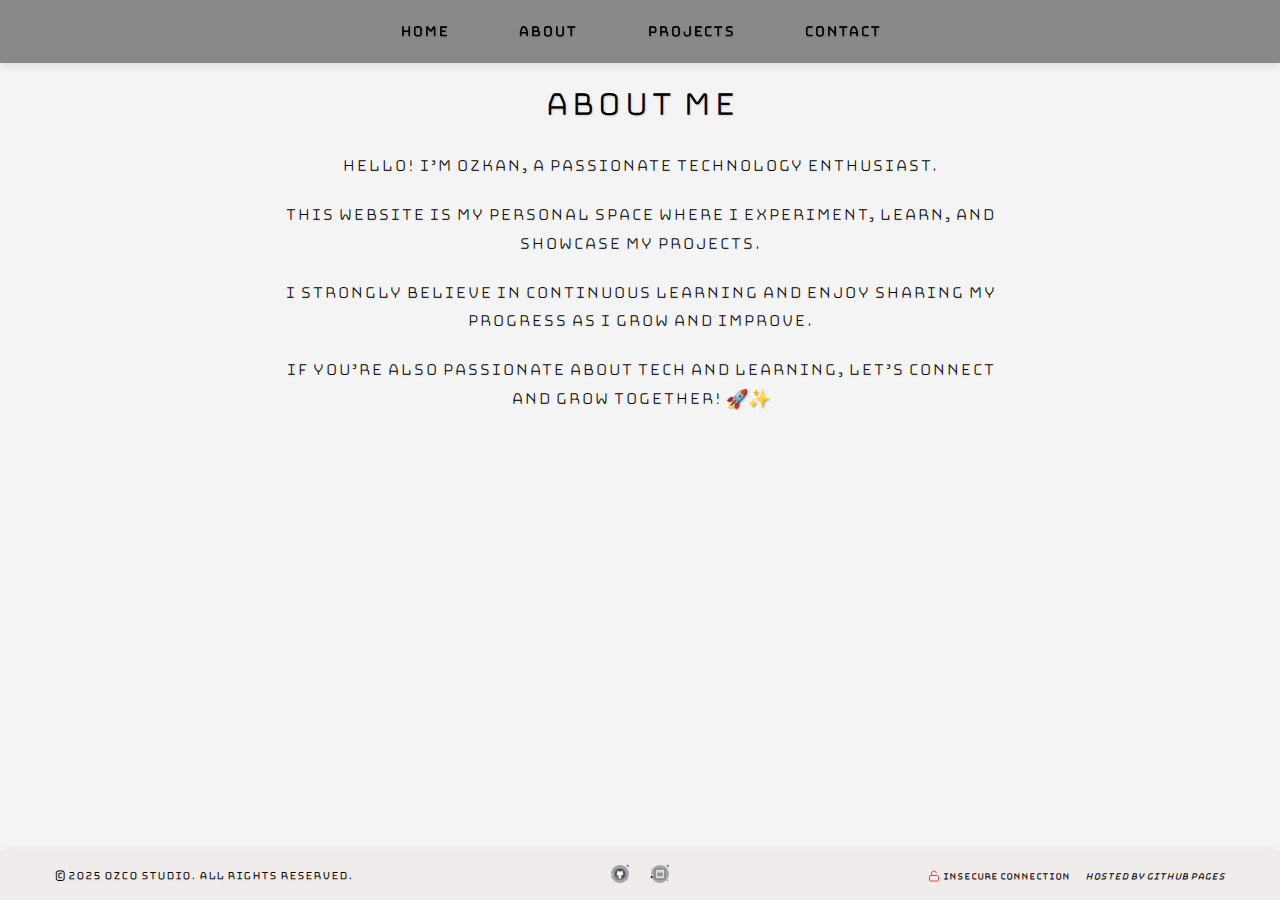
==== commit cbdde75f: "Fixed footer layout to align content properly with three sections" ====
--- a/about.html
+++ b/about.html
@@ -22,22 +22,26 @@
         </ul>
     </nav>
 
-    <!-- About Text Section -->
-    <h1 id="about-title"></h1>
-    <p id="about-content"></p>
+    <div class="content-wrapper">
+        <!-- About Text Section -->
+        <h1 id="about-title"></h1>
+        <p id="about-content"></p>
+    </div>
 
     <!-- Footer Section -->
     <footer>
         <div class="footer-container">
-            <p>© 2025 Ozco Studio. All rights reserved.</p>
-            <p>
+            <div class="footer-copyright">
+                © 2025 Ozco Studio. All rights reserved.
+            </div>
+            <div class="footer-social">
                 <a href="https://github.com/ozcotech" target="_blank">
                     <img src="assets/icons/github-icon.svg" alt="GitHub" class="social-icon">
                 </a>
                 <a href="https://linkedin.com/in/ozcotech" target="_blank">
                     <img src="assets/icons/linkedin-icon.svg" alt="LinkedIn" class="social-icon">
                 </a>
-            </p>
+            </div>
             <div class="security-info">
                 <span id="secure-connection">
                     <img src="assets/icons/lock-icon.svg" alt="Secure Connection" class="security-icon">
--- a/css/style.css
+++ b/css/style.css
@@ -11,15 +11,24 @@
 */
 
 /* General page styling */
+html, body {
+    height: 100%;
+    margin: 0;
+    padding: 0;
+    overflow-x: hidden; /* Yatay scroll'u engelle */
+}
+
 body {
+    display: flex;
+    flex-direction: column;
+    min-height: 100vh;
+    padding-top: 60px;  /* Navbar için boşluk */
     font-family: "Bungee Hairline", serif;
     background-color: #f4f4f4;
-    margin: 0;
-    padding: 0;
-    padding-top: 60px;
     text-align: center;
     text-shadow: 1px 1px 2px rgba(0, 0, 0, 0.3);
     -webkit-text-stroke: 0.8px black;
+    overflow-x: hidden; /* Yatay kaydırma çubuğunu engelle */
 }
 
 /* Heading style */
@@ -348,11 +357,9 @@
     font-weight: bold;
     color: #696d71;
     text-align: center;
-    margin-top: 30px;
-    padding: 10px;
+    margin: 20px auto;
+    padding: 15px;
     max-width: 80%;
-    margin-left: auto;
-    margin-right: auto;
     font-style: italic;
     border-left: 4px solid #696d71;
     border-right: 4px solid #696d71;
@@ -523,53 +530,112 @@
     opacity: 0.8; /* Hafif saydamlık efekti */
 }
 
-/* Footer Styling */
+/* FOOTER YENİDEN DÜZENLEME */
 footer {
-    position: relative; /* Position değiştirildi */
-    bottom: 0;
+    flex-shrink: 0; /* Footer küçülmesin */
     width: 100%;
-    margin-top: auto; /* İçeriğe göre en alta yapışmasını sağlar */
-    padding: 10px 0; /* İç boşluk */
-}
-/* Footer Linkleri */
-footer a {
-    font-size: 6px; /* Link yazı boyutunu da küçülttük */
-    margin: 0 2px; /* Linkler arasındaki boşluğu azalttık */
-}
-/* Eğer footer, içeriğin altında değilse, sayfanın tamamını kaplaması için: */
-html, body {
-    height: 100%;
-    margin: 0;
-    display: flex;
-    flex-direction: column;
-}
-
-body {
-    display: flex;
-    flex-direction: column;
-    min-height: 100vh; /* Sayfanın en az ekran yüksekliği kadar olmasını sağlar */
-}
-
-main {
-    flex: 1; /* Sayfa içeriğini genişlet, footer'ı alta it */
-    display: flex;
-    flex-direction: column;
-    justify-content: space-between; /* İçerikle footer arasında boşluk bırak */
-}
-
-footer {
-    margin-top: auto; /* Footer'ı her zaman en aşağı iter */
     background-color: #f0ecec;
     color: #444;
     text-align: center;
-    padding: 5px 0;
-    font-size: 10px;
+    padding: 10px 0; /* Padding azaltıldı */
+    font-size: 12px;
+    margin-top: 20px; /* Üst boşluk */
+    box-shadow: 0px -2px 10px rgba(0, 0, 0, 0.05); /* Hafif üst gölge */
+    position: relative; /* Normal akışta yer alsın */
+}
+
+.footer-container {
+    max-width: 1200px;
+    margin: 0 auto;
+    padding: 0 15px;
+    display: flex;           /* Flexbox ekleyerek içeriği yerleştirme kontrolü sağla */
+    flex-wrap: wrap;         /* Küçük ekranlarda alt alta insin */
+    align-items: center;     /* Dikeyde ortala */
+    justify-content: space-between; /* Öğeler arasında boşluk bırak - sağa yaslama */
+}
+
+/* Telif hakkı metni */
+.footer-copyright {
+    flex: 1;               /* Mümkün olduğunca geniş alan kapla */
+    text-align: left;      /* Yazıyı sola yasla */
+    min-width: 200px;      /* Minimum genişlik */
+    margin: 5px 0;         /* Dikey boşluk */
+}
+
+/* Sosyal medya ikonları container */
+.footer-social {
+    display: flex;
+    justify-content: flex-end; /* İkonları sağa yasla */
+    align-items: center;
+    gap: 10px;                /* İkonlar arası boşluk */
+    margin: 5px 0;            /* Dikey boşluk */
+}
+
+/* Sosyal ikon boyutunu ayarla */
+.social-icon {
+    width: 30px;            /* Daha küçük ikonlar */
+    height: 30px;
+    border-radius: 50%;     /* Yuvarlak ikon */
+    transition: transform 0.2s ease; /* Hover animasyonu */
+}
+
+/* Güvenlik bilgisi konumu */
+.security-info {
+    width: 100%;           /* Tam genişlik */
+    display: flex;
+    flex-direction: row;   /* Yatay hizalama */
+    align-items: center;
+    justify-content: center; /* Ortala */
+    margin-top: 5px;
+    font-size: 10px;        /* Daha küçük yazı */
+    gap: 15px;              /* Öğeler arası boşluk */
+}
+
+#secure-connection, .hosting-info {
+    display: inline-flex;   /* Yatay hizalama */
+    align-items: center;
+    margin: 0;
+}
+
+/* Responsive davranış */
+@media (max-width: 600px) {
+    .footer-container {
+        flex-direction: column;
+        text-align: center;
+    }
+    
+    .footer-copyright, .footer-social {
+        justify-content: center;
+        text-align: center;
+        width: 100%;
+    }
+    
+    .security-info {
+        flex-direction: column;
+        gap: 5px;
+    }
+}
+
+/* İçerik alanını düzenleme */
+.content-wrapper {
+    flex: 1 0 auto; /* Büyüyebilir ve içerik olduğu kadar yer kaplar */
     width: 100%;
-    line-height: 1;
-}
-
-#content {
-    min-height: calc(100vh - 100px); /* Footer dışında kalan alanı sayfa boyutuna tamamla */
+    max-width: 100%;
+    margin: 0 auto; /* Ortalama */
+    padding: 0 20px;
+    box-sizing: border-box;
+    align-items: center;
+    
+    /* Bu değerler scroll çubuğu sorununu çözecek */
+    overflow-y: auto; /* İçerik taşarsa scroll etsin */
+    min-height: calc(100vh - 60px - 100px); /* Ekran yüksekliğinden navbar ve footer'ı çıkar */
+}
+
+/* Ana içeriğin minimum genişliği */
+main {
+    flex: 1;
+    width: 100%;
+    margin-bottom: 30px; /* Footer'dan önce biraz boşluk */
 }
 
 /* Loading state styling for dynamic content */
@@ -590,8 +656,8 @@
 
 /* Güvenlik bilgisi ve footer için stiller */
 .security-info {
-    margin-top: 10px;
-    font-size: 12px;
+    margin-top: 5px; /* Azaltıldı */
+    font-size: 11px; /* Biraz küçültüldü */
     display: flex;
     justify-content: center;
     align-items: center;
@@ -600,18 +666,131 @@
 }
 
 .security-icon {
-    width: 14px;
-    height: 14px;
-    margin-right: 4px;
+    width: 12px;
+    height: 12px;
+    margin-right: 3px;
     vertical-align: middle;
 }
 
 #secure-connection {
     display: flex;
     align-items: center;
-    margin-bottom: 3px;
+    margin-bottom: 2px; /* Azaltıldı */
 }
 
 .security-info .hosting-info {
     font-style: italic;
+}
+
+/* Görünmeyen padding/margin'leri kaldır */
+* {
+    box-sizing: border-box;
+}
+
+/* Yatay taşma olabilecek elemanlar için genişlik kontrolü */
+img, video, iframe {
+    max-width: 100%;
+    height: auto;
+}
+
+/* ----- FOOTER YAPISI GÜNCELLEME ----- */
+footer {
+    flex-shrink: 0; 
+    width: 100%;
+    background-color: #f0ecec;
+    color: #444;
+    text-align: center;
+    padding: 10px 0;
+    font-size: 12px;
+    margin-top: 20px;
+    box-shadow: 0px -2px 10px rgba(0, 0, 0, 0.05);
+    position: relative;
+}
+
+.footer-container {
+    max-width: 1200px;
+    margin: 0 auto;
+    padding: 0 15px;
+    display: flex; 
+    flex-wrap: wrap; 
+    align-items: center;
+    justify-content: space-between;
+}
+
+/* Footer üç bölümlü yapı */
+.footer-copyright {
+    flex: 1;
+    text-align: left;
+    font-size: 12px;
+    white-space: nowrap;
+    margin: 0;
+}
+
+.footer-social {
+    display: flex;
+    justify-content: center;
+    align-items: center;
+    gap: 10px;
+    margin: 0 15px;
+}
+
+.security-info {
+    flex: 1;
+    margin: 0;
+    display: flex;
+    flex-direction: row;
+    align-items: center;
+    justify-content: flex-end; /* Sağa hizala */
+    font-size: 10px;
+    gap: 15px;
+    white-space: nowrap;
+    color: #888;
+}
+
+/* İkonları küçült */
+.social-icon {
+    width: 24px;
+    height: 24px;
+    margin: 0 3px;
+    border-radius: 50%;
+    transition: transform 0.2s ease;
+}
+
+.social-icon:hover {
+    transform: scale(1.2);
+    opacity: 0.8;
+}
+
+.security-icon {
+    width: 12px;
+    height: 12px;
+    margin-right: 3px;
+    vertical-align: middle;
+}
+
+#secure-connection,
+.hosting-info {
+    display: flex;
+    align-items: center;
+    margin: 0;
+}
+
+/* Mobil görünüm için düzenleme */
+@media (max-width: 768px) {
+    .footer-container {
+        flex-direction: column;
+        gap: 8px;
+    }
+    
+    .footer-copyright,
+    .footer-social,
+    .security-info {
+        width: 100%;
+        justify-content: center;
+        text-align: center;
+    }
+    
+    .security-info {
+        margin-top: 8px;
+    }
 }--- a/css/style.css
+++ b/css/style.css
@@ -11,15 +11,24 @@
 */
 
 /* General page styling */
+html, body {
+    height: 100%;
+    margin: 0;
+    padding: 0;
+    overflow-x: hidden; /* Yatay scroll'u engelle */
+}
+
 body {
+    display: flex;
+    flex-direction: column;
+    min-height: 100vh;
+    padding-top: 60px;  /* Navbar için boşluk */
     font-family: "Bungee Hairline", serif;
     background-color: #f4f4f4;
-    margin: 0;
-    padding: 0;
-    padding-top: 60px;
     text-align: center;
     text-shadow: 1px 1px 2px rgba(0, 0, 0, 0.3);
     -webkit-text-stroke: 0.8px black;
+    overflow-x: hidden; /* Yatay kaydırma çubuğunu engelle */
 }
 
 /* Heading style */
@@ -348,11 +357,9 @@
     font-weight: bold;
     color: #696d71;
     text-align: center;
-    margin-top: 30px;
-    padding: 10px;
+    margin: 20px auto;
+    padding: 15px;
     max-width: 80%;
-    margin-left: auto;
-    margin-right: auto;
     font-style: italic;
     border-left: 4px solid #696d71;
     border-right: 4px solid #696d71;
@@ -523,53 +530,112 @@
     opacity: 0.8; /* Hafif saydamlık efekti */
 }
 
-/* Footer Styling */
+/* FOOTER YENİDEN DÜZENLEME */
 footer {
-    position: relative; /* Position değiştirildi */
-    bottom: 0;
+    flex-shrink: 0; /* Footer küçülmesin */
     width: 100%;
-    margin-top: auto; /* İçeriğe göre en alta yapışmasını sağlar */
-    padding: 10px 0; /* İç boşluk */
-}
-/* Footer Linkleri */
-footer a {
-    font-size: 6px; /* Link yazı boyutunu da küçülttük */
-    margin: 0 2px; /* Linkler arasındaki boşluğu azalttık */
-}
-/* Eğer footer, içeriğin altında değilse, sayfanın tamamını kaplaması için: */
-html, body {
-    height: 100%;
-    margin: 0;
-    display: flex;
-    flex-direction: column;
-}
-
-body {
-    display: flex;
-    flex-direction: column;
-    min-height: 100vh; /* Sayfanın en az ekran yüksekliği kadar olmasını sağlar */
-}
-
-main {
-    flex: 1; /* Sayfa içeriğini genişlet, footer'ı alta it */
-    display: flex;
-    flex-direction: column;
-    justify-content: space-between; /* İçerikle footer arasında boşluk bırak */
-}
-
-footer {
-    margin-top: auto; /* Footer'ı her zaman en aşağı iter */
     background-color: #f0ecec;
     color: #444;
     text-align: center;
-    padding: 5px 0;
-    font-size: 10px;
+    padding: 10px 0; /* Padding azaltıldı */
+    font-size: 12px;
+    margin-top: 20px; /* Üst boşluk */
+    box-shadow: 0px -2px 10px rgba(0, 0, 0, 0.05); /* Hafif üst gölge */
+    position: relative; /* Normal akışta yer alsın */
+}
+
+.footer-container {
+    max-width: 1200px;
+    margin: 0 auto;
+    padding: 0 15px;
+    display: flex;           /* Flexbox ekleyerek içeriği yerleştirme kontrolü sağla */
+    flex-wrap: wrap;         /* Küçük ekranlarda alt alta insin */
+    align-items: center;     /* Dikeyde ortala */
+    justify-content: space-between; /* Öğeler arasında boşluk bırak - sağa yaslama */
+}
+
+/* Telif hakkı metni */
+.footer-copyright {
+    flex: 1;               /* Mümkün olduğunca geniş alan kapla */
+    text-align: left;      /* Yazıyı sola yasla */
+    min-width: 200px;      /* Minimum genişlik */
+    margin: 5px 0;         /* Dikey boşluk */
+}
+
+/* Sosyal medya ikonları container */
+.footer-social {
+    display: flex;
+    justify-content: flex-end; /* İkonları sağa yasla */
+    align-items: center;
+    gap: 10px;                /* İkonlar arası boşluk */
+    margin: 5px 0;            /* Dikey boşluk */
+}
+
+/* Sosyal ikon boyutunu ayarla */
+.social-icon {
+    width: 30px;            /* Daha küçük ikonlar */
+    height: 30px;
+    border-radius: 50%;     /* Yuvarlak ikon */
+    transition: transform 0.2s ease; /* Hover animasyonu */
+}
+
+/* Güvenlik bilgisi konumu */
+.security-info {
+    width: 100%;           /* Tam genişlik */
+    display: flex;
+    flex-direction: row;   /* Yatay hizalama */
+    align-items: center;
+    justify-content: center; /* Ortala */
+    margin-top: 5px;
+    font-size: 10px;        /* Daha küçük yazı */
+    gap: 15px;              /* Öğeler arası boşluk */
+}
+
+#secure-connection, .hosting-info {
+    display: inline-flex;   /* Yatay hizalama */
+    align-items: center;
+    margin: 0;
+}
+
+/* Responsive davranış */
+@media (max-width: 600px) {
+    .footer-container {
+        flex-direction: column;
+        text-align: center;
+    }
+    
+    .footer-copyright, .footer-social {
+        justify-content: center;
+        text-align: center;
+        width: 100%;
+    }
+    
+    .security-info {
+        flex-direction: column;
+        gap: 5px;
+    }
+}
+
+/* İçerik alanını düzenleme */
+.content-wrapper {
+    flex: 1 0 auto; /* Büyüyebilir ve içerik olduğu kadar yer kaplar */
     width: 100%;
-    line-height: 1;
-}
-
-#content {
-    min-height: calc(100vh - 100px); /* Footer dışında kalan alanı sayfa boyutuna tamamla */
+    max-width: 100%;
+    margin: 0 auto; /* Ortalama */
+    padding: 0 20px;
+    box-sizing: border-box;
+    align-items: center;
+    
+    /* Bu değerler scroll çubuğu sorununu çözecek */
+    overflow-y: auto; /* İçerik taşarsa scroll etsin */
+    min-height: calc(100vh - 60px - 100px); /* Ekran yüksekliğinden navbar ve footer'ı çıkar */
+}
+
+/* Ana içeriğin minimum genişliği */
+main {
+    flex: 1;
+    width: 100%;
+    margin-bottom: 30px; /* Footer'dan önce biraz boşluk */
 }
 
 /* Loading state styling for dynamic content */
@@ -590,8 +656,8 @@
 
 /* Güvenlik bilgisi ve footer için stiller */
 .security-info {
-    margin-top: 10px;
-    font-size: 12px;
+    margin-top: 5px; /* Azaltıldı */
+    font-size: 11px; /* Biraz küçültüldü */
     display: flex;
     justify-content: center;
     align-items: center;
@@ -600,18 +666,131 @@
 }
 
 .security-icon {
-    width: 14px;
-    height: 14px;
-    margin-right: 4px;
+    width: 12px;
+    height: 12px;
+    margin-right: 3px;
     vertical-align: middle;
 }
 
 #secure-connection {
     display: flex;
     align-items: center;
-    margin-bottom: 3px;
+    margin-bottom: 2px; /* Azaltıldı */
 }
 
 .security-info .hosting-info {
     font-style: italic;
+}
+
+/* Görünmeyen padding/margin'leri kaldır */
+* {
+    box-sizing: border-box;
+}
+
+/* Yatay taşma olabilecek elemanlar için genişlik kontrolü */
+img, video, iframe {
+    max-width: 100%;
+    height: auto;
+}
+
+/* ----- FOOTER YAPISI GÜNCELLEME ----- */
+footer {
+    flex-shrink: 0; 
+    width: 100%;
+    background-color: #f0ecec;
+    color: #444;
+    text-align: center;
+    padding: 10px 0;
+    font-size: 12px;
+    margin-top: 20px;
+    box-shadow: 0px -2px 10px rgba(0, 0, 0, 0.05);
+    position: relative;
+}
+
+.footer-container {
+    max-width: 1200px;
+    margin: 0 auto;
+    padding: 0 15px;
+    display: flex; 
+    flex-wrap: wrap; 
+    align-items: center;
+    justify-content: space-between;
+}
+
+/* Footer üç bölümlü yapı */
+.footer-copyright {
+    flex: 1;
+    text-align: left;
+    font-size: 12px;
+    white-space: nowrap;
+    margin: 0;
+}
+
+.footer-social {
+    display: flex;
+    justify-content: center;
+    align-items: center;
+    gap: 10px;
+    margin: 0 15px;
+}
+
+.security-info {
+    flex: 1;
+    margin: 0;
+    display: flex;
+    flex-direction: row;
+    align-items: center;
+    justify-content: flex-end; /* Sağa hizala */
+    font-size: 10px;
+    gap: 15px;
+    white-space: nowrap;
+    color: #888;
+}
+
+/* İkonları küçült */
+.social-icon {
+    width: 24px;
+    height: 24px;
+    margin: 0 3px;
+    border-radius: 50%;
+    transition: transform 0.2s ease;
+}
+
+.social-icon:hover {
+    transform: scale(1.2);
+    opacity: 0.8;
+}
+
+.security-icon {
+    width: 12px;
+    height: 12px;
+    margin-right: 3px;
+    vertical-align: middle;
+}
+
+#secure-connection,
+.hosting-info {
+    display: flex;
+    align-items: center;
+    margin: 0;
+}
+
+/* Mobil görünüm için düzenleme */
+@media (max-width: 768px) {
+    .footer-container {
+        flex-direction: column;
+        gap: 8px;
+    }
+    
+    .footer-copyright,
+    .footer-social,
+    .security-info {
+        width: 100%;
+        justify-content: center;
+        text-align: center;
+    }
+    
+    .security-info {
+        margin-top: 8px;
+    }
 }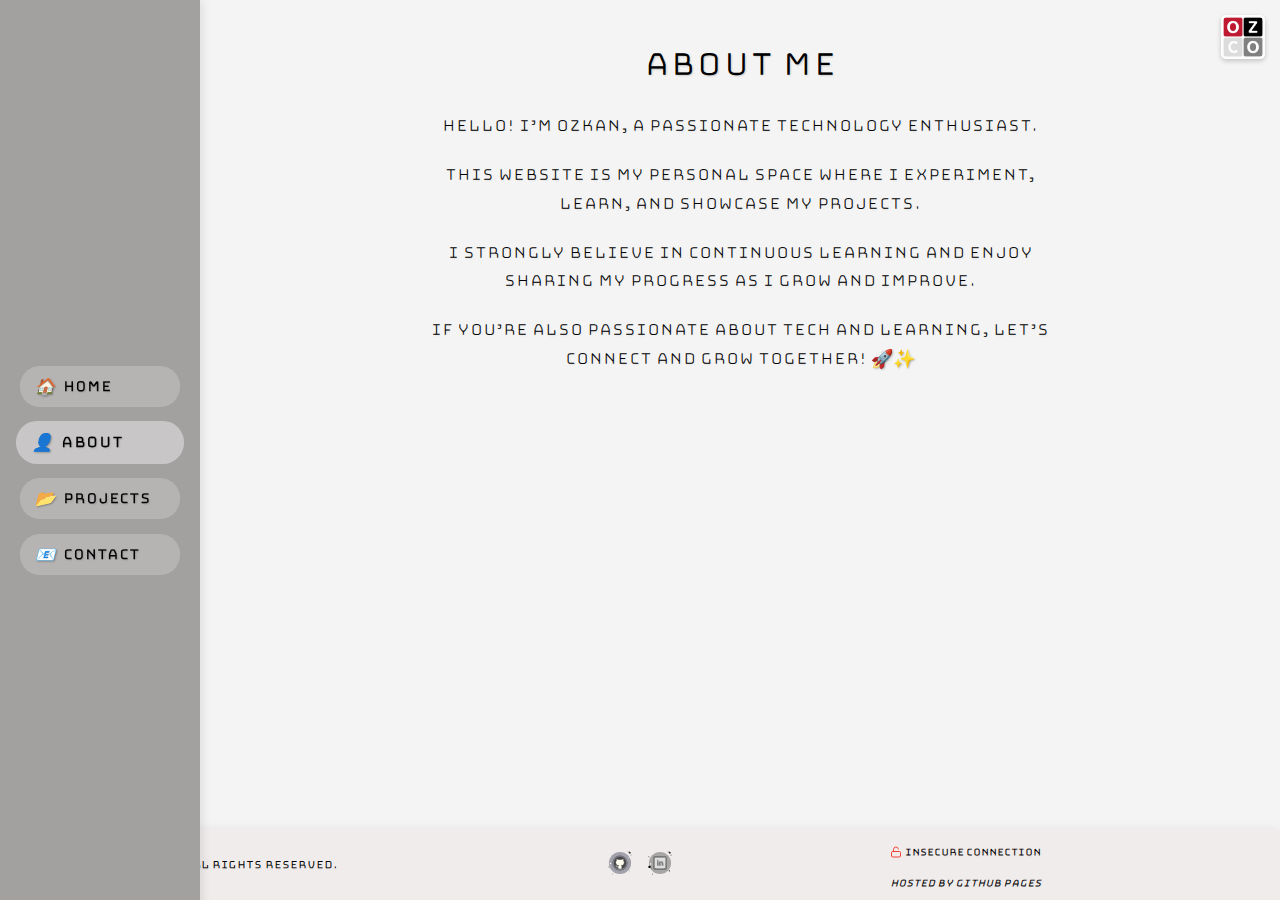
==== commit 0d90b464: "Refine navigation style, removed hamburger navbar and ipmrove responsive layout across all devices" ====
--- a/about.html
+++ b/about.html
@@ -11,20 +11,33 @@
     <meta name="keywords" content="Ozco, Portfolio, Technology, Developer">
     <meta name="author" content="Ozkan Comert">
     <link rel="stylesheet" href="css/style.css">
+    <style>
+        @media (min-width: 769px) {
+            body {
+                margin-left: 200px; /* Sol navbar genişliği */
+            }
+        }
+    </style>
 </head>
 <body>
+    <!-- Site Logo -->
+    <a href="index.html" class="site-logo">
+        <img src="assets/icons/ozco-logo.png" alt="Ozco Studio Logo">
+    </a>
+    
+    <!-- Sabit Navbar -->
     <nav>
         <ul class="nav-links">
-            <li><a href="index.html">Home</a></li>
-            <li><a href="about.html">About</a></li>
-            <li><a href="projects.html">Projects</a></li>
-            <li><a href="contact.html">Contact</a></li>
+            <li><a href="index.html"><i class="nav-icon">🏠</i>Home</a></li>
+            <li><a href="about.html"><i class="nav-icon">👤</i>About</a></li>
+            <li><a href="projects.html"><i class="nav-icon">📂</i>Projects</a></li>
+            <li><a href="contact.html"><i class="nav-icon">📧</i>Contact</a></li>
         </ul>
     </nav>
 
     <div class="content-wrapper">
         <!-- About Text Section -->
-        <h1 id="about-title"></h1>
+        <h1 id="about-title" class="page-title"></h1>
         <p id="about-content"></p>
     </div>
 
--- a/css/style.css
+++ b/css/style.css
@@ -6,7 +6,7 @@
                  the Ozco Studio portfolio website, including 
                  typography, layout, navigation, contact form, 
                  project showcase, and footer styling.
-    Last Updated: [Insert Date]
+    Last Updated: [Current Date]
 ==================================================================
 */
 
@@ -15,31 +15,33 @@
     height: 100%;
     margin: 0;
     padding: 0;
-    overflow-x: hidden; /* Yatay scroll'u engelle */
+    overflow-x: hidden; /* Prevent horizontal scroll */
+    box-sizing: border-box;
 }
 
 body {
     display: flex;
     flex-direction: column;
     min-height: 100vh;
-    padding-top: 60px;  /* Navbar için boşluk */
     font-family: "Bungee Hairline", serif;
     background-color: #f4f4f4;
     text-align: center;
     text-shadow: 1px 1px 2px rgba(0, 0, 0, 0.3);
     -webkit-text-stroke: 0.8px black;
-    overflow-x: hidden; /* Yatay kaydırma çubuğunu engelle */
-}
-
-/* Heading style */
+    overflow-x: hidden; /* Prevent horizontal scroll */
+}
+
+/* Heading styles */
 .home h1 {
     font-family: 'Doto', sans-serif;
 }    
+
 h1, h2, h3, p {
     font-family: "Bungee Hairline", sans-serif;
     color: #333;
     margin-top: 20px;
 }
+
 h1 {
     font-size: 36px;
     font-weight: 700;
@@ -52,6 +54,7 @@
 h3 {
     font-size: 20px;
 }
+
 /* Paragraph style */
 p {
     font-family: "Bungee Hairline", serif;
@@ -59,85 +62,210 @@
     font-size: 18px;
 }
 
-/* Navbar - General Styling */
-nav {
-    background-color: rgba(128, 124, 124, 0.9);
-    height: auto; /* Otomatik yükseklik ayarla */
-    padding: 5px 0; /* Dikey paddingi azalttık */
-    text-align: center;
-    font-family: "Bungee Hairline", serif;
+/* =========================
+   NAVIGATION STYLES 
+   ========================= */
+
+/* Hide old menu elements */
+.hamburger-menu, .overlay, .mobile-navbar {
+    display: none !important;
+}
+
+/* Logo placement - top right corner for all devices */
+.site-logo {
     position: fixed;
+    top: 15px;
+    right: 15px; /* Changed from left to right */
+    width: 40px;
+    height: 40px;
+    z-index: 9999;
+    border-radius: 5px;
+    box-shadow: 0 2px 5px rgba(0, 0, 0, 0.2);
+    background: rgba(255, 255, 255, 0.8);
+    padding: 2px;
+    transition: all 0.3s ease;
+}
+
+.site-logo:hover {
+    transform: scale(1.05);
+}
+
+.site-logo img {
     width: 100%;
-    top: 0;
-    left: 0;
-    transition: background-color 0.3s ease-in-out;
-    box-shadow: 0px 2px 10px rgba(0, 0, 0, 0.1);
-    z-index: 1000;
-    display: flex;
-    align-items: center;
-    justify-content: center;
-    flex-wrap: wrap; /* Taşmayı önlemek için satır içine sığdırır */
-    overflow-x: auto;
-    white-space: nowrap;
-}
-
-/* Navbar scroll edildikçe şeffaflaşacak */
-nav.scrolled {
-    background-color: rgba(255, 255, 255, 0.6); /* Hafif beyaza dönük şeffaf */
-    height: 35px; /* Navbar küçülsün */
-    padding: 15px 0; /* Daha az boşluk */
-    box-shadow: 0px 2px 15px rgba(0, 0, 0, 0.1); /* Hafif bir gölge efekti */
-}
-
-/* Navbar link rengi scroll sonrası */
-nav.scrolled a {
-    color: black; /* Scroll sonrası link rengi */
-}
-
-/* Navbar için düzenleme */
-.nav-links {
-    display: flex;
-    list-style: none;
-    padding: 0 15px; /* Kenarlardan uzaklaştırma */
-    flex-wrap: wrap;
-    justify-content: center; /* Merkeze hizalama */
-    align-items: center;
-    gap: 10px; /* Linkler arasında boşluk */
-}
-
-.nav-links li {
-    margin: 0 20px;
-}
-
-.nav-links a {
-    color: black;
-    text-decoration: none;
-    font-size: 16px; /* Yazı boyutunu biraz küçült */
-    font-weight: 600;
-    padding: 8px 10px; /* İç boşluğu azalt */
-    white-space: nowrap;
-    border-radius: 4px; /* Hafif köşe yuvarlama */
-    transition: color 0.3s ease-in-out, transform 0.2s ease-in-out;
-}
-
-/* Hover efekti */
-.nav-links a:hover {
-    color: white;
-    background-color: #716f6f; /* Hover sırasında arka plan rengi */
-    transform: scale(1.1);
-}
-
-/* Contact Info Styling */
+    height: 100%;
+    object-fit: contain;
+    border-radius: 4px;
+}
+
+/* DESKTOP & TABLET NAVIGATION (769px and above) */
+@media (min-width: 769px) {
+    /* Fixed left navbar for desktop/tablet */
+    nav {
+        position: fixed;
+        top: 0;
+        left: 0;
+        width: 200px;
+        height: 100vh;
+        background-color: rgba(128, 124, 124, 0.7); /* More transparent */
+        z-index: 900;
+        display: flex;
+        flex-direction: column;
+        justify-content: center;
+        align-items: center;
+        padding: 20px 0;
+        box-shadow: 2px 0 10px rgba(0, 0, 0, 0.1);
+        transform: none !important;
+    }
+    
+    /* Shift content to accommodate left navbar */
+    body {
+        margin-left: 200px;
+        padding-top: 0 !important;
+    }
+    
+    .content-wrapper {
+        margin-left: 20px; /* Extra margin for content */
+    }
+    
+    /* Oval buttons for nav links */
+    .nav-links {
+        display: flex;
+        flex-direction: column;
+        gap: 15px;
+        list-style: none;
+        padding: 0;
+        margin: 0;
+        width: 80%;
+    }
+    
+    .nav-links li {
+        width: 100%;
+    }
+    
+    .nav-links a {
+        display: flex;
+        align-items: center;
+        padding: 10px 15px;
+        color: white;
+        text-decoration: none;
+        font-size: 16px;
+        background-color: rgba(255, 255, 255, 0.2);
+        border-radius: 20px; /* Oval button shape */
+        transition: all 0.2s ease;
+        font-weight: 600;
+    }
+    
+    .nav-links a:hover, 
+    .nav-links a.active {
+        background-color: rgba(255, 255, 255, 0.4);
+        transform: scale(1.05);
+    }
+    
+    /* Navigation icons */
+    .nav-icon {
+        display: inline-block;
+        margin-right: 8px;
+        font-size: 16px;
+    }
+}
+
+/* MOBILE NAVIGATION (768px and below) */
+@media (max-width: 768px) {
+    /* Simple top navigation for mobile */
+    nav {
+        position: fixed;
+        top: 0;
+        left: 0;
+        width: 100%;
+        height: 50px;
+        background-color: rgba(128, 124, 124, 0.9);
+        z-index: 900;
+        display: flex;
+        justify-content: center;
+        align-items: center;
+        box-shadow: 0 2px 10px rgba(0, 0, 0, 0.1);
+    }
+    
+    /* Horizontal layout for mobile nav links */
+    .nav-links {
+        display: flex;
+        flex-direction: row;
+        justify-content: space-evenly;
+        align-items: center;
+        width: 80%; /* Don't take full width */
+        margin: 0 auto;
+        padding: 0;
+        list-style: none;
+    }
+    
+    .nav-links li {
+        margin: 0;
+        padding: 0;
+    }
+    
+    /* Simple links for mobile */
+    .nav-links a {
+        display: inline-block;
+        padding: 6px 10px;
+        color: white;
+        text-decoration: none;
+        font-size: 12px;
+        border-radius: 15px; /* Rounded corners */
+        transition: background-color 0.2s;
+        font-weight: 600;
+    }
+    
+    .nav-links a:hover,
+    .nav-links a.active {
+        background-color: rgba(255, 255, 255, 0.3);
+    }
+    
+    /* Hide icons on mobile */
+    .nav-icon {
+        display: none;
+    }
+    
+    /* Content padding for mobile */
+    body {
+        padding-top: 60px; /* Space for the top navigation */
+        margin-left: 0;
+    }
+    
+    .content-wrapper {
+        margin-left: 0;
+        width: 95%;
+        max-width: 95%;
+        padding-top: 10px;
+    }
+}
+
+/* Extra small mobile screens */
+@media (max-width: 380px) {
+    .nav-links a {
+        padding: 4px 6px;
+        font-size: 10px;
+    }
+    
+    .site-logo {
+        width: 30px;
+        height: 30px;
+        top: 10px;
+        right: 10px;
+    }
+}
+
+/* =========================
+   CONTACT INFO STYLING 
+   ========================= */
 .contact-info {
     display: flex;
     flex-direction: column;
-    align-items: center; /* İçeriği ortala */
+    align-items: center;
     justify-content: center;
     text-align: center;
     margin-top: 10px;
 }
 
-
 .contact-info a {
     color: #505d6a;
     text-decoration: none;
@@ -147,19 +275,21 @@
     text-decoration: underline;
 }
 
-/* Contact Form Container */
+/* =========================
+   CONTACT FORM STYLING 
+   ========================= */
 form {
     max-width: 500px;
     margin: 40px auto;
     padding: 20px;
     background-color: #f9f9f9;
     border-radius: 10px;
-    box-shadow: 0px 2px 5px rgba(0, 0, 0, 0.1); /* Subtle shadow */
+    box-shadow: 0px 2px 5px rgba(0, 0, 0, 0.1);
     text-align: left;
-    box-sizing: border-box; /* İçerik ve padding dahil edilecek */
-}
-
-/* Input and Textarea - More Visible */
+    box-sizing: border-box;
+}
+
+/* Input and textarea fields */
 input, textarea {
     width: 100%;
     box-sizing: border-box;
@@ -176,22 +306,21 @@
     box-shadow: 2px 2px 10px rgba(0, 0, 0, 0.1); 
 }
 
-
-/* Ensure proper alignment of labels */
+/* Label alignment */
 label {
     display: block;
     margin-top: 10px;
     font-weight: bold;
 }
 
-/* Active input effect */
+/* Focus effect for inputs */
 input:focus, textarea:focus {
     border-color: #5a7a9c;
     box-shadow: 0px 0px 10px rgba(0, 123, 255, 0.4);
     outline: none;
 }
 
-/* Button Styling */
+/* Button styling */
 button {
     background-color: #333;
     color: white;
@@ -207,23 +336,23 @@
     box-shadow: 2px 2px 5px rgba(0, 0, 0, 0.1);
 }
 
-/* Button Hover Effect */
+/* Button hover effect */
 button:hover {
     background-color: #55718d; 
     transform: scale(1.05); 
     box-shadow: 3px 3px 15px rgba(0, 0, 0, 0.2); 
 }
 
-/* Default placeholder style (before interaction) */
+/* Placeholder styling */
 input::placeholder,
 textarea::placeholder {
-    font-family: "Bungee Hairline", sans-serif; /* Default font */
-    font-weight: 300; /* Lighter text */
+    font-family: "Bungee Hairline", sans-serif;
+    font-weight: 300;
     font-size: 12px;
-    color: #888; /* Slightly gray */
-}
-
-/* Typing effect for input placeholders when focused */
+    color: #888;
+}
+
+/* Typing effect animation */
 @keyframes typingEffect {
     from { width: 0; }
     to { width: 100%; }
@@ -231,7 +360,7 @@
 
 input:focus::placeholder,
 textarea:focus::placeholder {
-    font-family: "Bungee Hairline", sans-serif; /* Apply Bungee Hairline during typing effect */
+    font-family: "Bungee Hairline", sans-serif;
     font-size: 12px;
     color: #666;
     overflow: hidden;
@@ -241,22 +370,9 @@
     animation: typingEffect 2s steps(20, end) forwards;
 }
 
-/* Copy Button Styling */
-.copy-btn {
-    background: none;
-    border: none;
-    cursor: pointer;
-    font-size: 16px;
-    margin-left: 8px;
-    color: #007bff;
-    transition: color 0.2s ease-in-out;
-}
-
-.copy-btn:hover {
-    color: #0056b3;
-}
-
-/* Copy Icon Styling */
+/* =========================
+   COPY FEATURE STYLING 
+   ========================= */
 .copy-icon {
     width: 18px; 
     height: 18px;
@@ -273,7 +389,6 @@
     opacity: 0.6; 
 }
 
-/* Copied Message Styling */
 .copy-message {
     font-size: 14px;
     color: green;
@@ -286,7 +401,6 @@
     transform: translateY(-50%);
 }
 
-/* Ensure text and icons are properly aligned */
 .contact-info p {
     margin-bottom: 0px;
     position: relative;
@@ -297,6 +411,7 @@
     width: 100%;
     line-height: 1.2;
 }
+
 .icon-container {
     display: flex;
     align-items: center; 
@@ -304,54 +419,24 @@
     margin-left: 5px; 
 }
 
-/* 
-=============================================
-    Contact Page Logo Styling
-    - This section styles the logo on the 
-      contact page, positioning it below 
-      the "Contact Me" heading.
-    - The logo is centered and has a slight 
-      shadow effect for better visibility.
-=============================================
-*/
-
+/* =========================
+   CONTACT PAGE LOGO 
+   ========================= */
 .contact-logo {
     text-align: center;
     margin: 20px 0;
 }
 
 .contact-logo img {
-    width: 120px; /* Logonun genişliği */
+    width: 120px;
     height: auto;
-    border-radius: 10px; /* Hafif yuvarlatılmış köşeler */
-    box-shadow: 0px 4px 10px rgba(0, 0, 0, 0.1); /* Hafif gölge efekti */
-}
-/* 📱 Mobil Ekranlar İçin (Genişliği Küçült, Sığdır) */
-@media (max-width: 768px) {
-    .nav-links {
-        display: flex;
-        flex-direction: row; /* Yatay hizalama */
-        justify-content: space-evenly; /* Yazıları eşit şekilde dağıt */
-        align-items: center; /* Dikeyde ortala */
-        padding: 2px 0; /* Daha dengeli bir üst-alt boşluk */
-        gap: 2px; /* Daha doğal bir aralık */
-    }
-
-    .nav-links a {
-        text-align: center; /* Her link yazısını ortala */
-        font-size: 12px; /* Mobil için daha uygun bir boyut */
-        padding: 2px 5px; /* Yazılar etrafında biraz daha boşluk */
-    }
-
-    nav {
-        display: flex; /* Flexbox özelliği ekleyelim */
-        flex-direction: row; /* Yatay hizalama */
-        justify-content: center; /* Elemanları ortala */
-        align-items: center; /* Dikeyde ortala */
-        padding: 2px 0; /* Üst ve alt boşluk dengesi */
-    }
-}
-
+    border-radius: 10px;
+    box-shadow: 0px 4px 10px rgba(0, 0, 0, 0.1);
+}
+
+/* =========================
+   MOTIVATIONAL QUOTE 
+   ========================= */
 .motivational-quote {
     font-size: 22px;
     font-weight: bold;
@@ -365,32 +450,33 @@
     border-right: 4px solid #696d71;
 }
 
-/* Projects Section */
+/* =========================
+   PROJECTS SECTION 
+   ========================= */
 #projects {
     padding: 40px 20px;
     text-align: center;
-    
-    
-  }
-  
-    #projects h1, h2, h3 {
+}
+
+#projects h1, h2, h3 {
     font-family: "Bungee Hairline", serif;
     font-size: 28px;
     margin-bottom: 10px;
     margin-top: 5px;
-  }
-  
-  /* Grid for Projects */
-  .projects-grid {
+}
+
+/* Projects grid layout */
+.projects-grid {
     display: grid;
     grid-template-columns: 1fr;
     gap: 20px;
-  }
-  .project-card h1, h2, h3 {
+}
+
+.project-card h1, h2, h3 {
     font-family: "Bungee Hairline" !important;
-  }
-
-  @media (min-width: 768px) {
+}
+
+@media (min-width: 768px) {
     .projects-grid {
         grid-template-columns: 1fr 1fr; 
     }
@@ -402,8 +488,8 @@
     }
 }
 
-  /* Individual Project Card */
-  .project-card {
+/* Project card styling */
+.project-card {
     display: flex; 
     background: #f4f4f4;
     border-radius: 50px;
@@ -417,57 +503,43 @@
     display: block; 
     position: relative;
     overflow: hidden;
-    
-  }
-  
-  /* Card Hover Effects */
-  .project-card:hover {
+}
+
+/* Card hover effects */
+.project-card:hover {
     transform: translateY(-10px);
     box-shadow: 0px 6px 15px rgba(0, 0, 0, 0.2);
-  }
-  
-  /* Card Content */
-  .card-content {
+}
+
+/* Card content */
+.card-content {
     padding: 20px;
     text-align: left;
-  }
-  
-  .card-content h3 {
+}
+
+.card-content h3 {
     font-size: 20px;
     margin-bottom: 10px;
-  }
-  
-  .card-content p {
+}
+
+.card-content p {
     font-size: 16px;
     color: #555;
     line-height: 1.5;
-  }
-  
-  /* Responsive Design */
-  @media (max-width: 768px) {
-    .projects-grid {
-      grid-template-columns: repeat(2, 1fr);
-    }
-  }
-  
-  @media (max-width: 480px) {
-    .projects-grid {
-      grid-template-columns: 1fr;
-    }
-  }
+}
 
 .project-card h2 {
-    margin-bottom: 10px; /* Başlık ve içerik arasında boşluk */
+    margin-bottom: 10px;
 }
 
 .project-card p {
     margin: 0; 
-    margin-top: auto; /* Yazıyı en alta iter */
-    font-size: 14px; /* Yazı boyutunu ayarla */
+    margin-top: auto;
+    font-size: 14px;
     color: #555;
 }
 
-/* Project Images */
+/* Project images */
 .project-image {
     width: 100%;
     height: auto;
@@ -476,7 +548,7 @@
     display: block;
 }
 
-/* Individual Project Page Styling */
+/* Individual project page styling */
 .project-detail-image {
     width: 80%;
     max-width: 600px;
@@ -485,217 +557,58 @@
     margin: 10px auto;
     border-radius: 15px;
 }
-/* Project Details Styling */
+
+/* =========================
+   PROJECT DETAILS 
+   ========================= */
 .project-details-container {
-    display: flex; /* Resim ve metni yan yana hizala */
-    align-items: center; /* Dikeyde ortala */
-    justify-content: start; /* Resmi sola, metni sağa hizala */
-    gap: 20px; /* Resim ve metin arasındaki boşluk */
-    max-width: 80%; /* İçeriğin ekranı tam kaplamasını engelle */
-    margin: 0 auto; /* Ortalamak için */
+    display: flex;
+    align-items: center;
+    justify-content: start;
+    gap: 20px;
+    max-width: 80%;
+    margin: 0 auto;
 }
 
 .project-detail-image {
-    width: 40%; /* Resmin genişliği */
+    width: 40%;
     height: auto;
     border-radius: 15px;
 }
 
 .project-details-text {
-    width: 55%; /* Yazı alanının genişliği */
-    text-align: left; /* Metni sola hizala */
-}
-
-
-/*------------------- About Section -------------------*/
+    width: 55%;
+    text-align: left;
+}
+
+/* =========================
+   ABOUT SECTION 
+   ========================= */
 #about-content {
-    text-align: center; /* Yazıları ortala */
-    max-width: 60%; /* Çok geniş olmaması için */
-    margin: 0 auto; /* Ortalamak için */
-    line-height: 1.6; /* Daha iyi okunabilirlik */
-    font-size: 18px; /* Yazıyı biraz büyüt */
-}
-
-/*------------------- Footer Styling -------------------*/
+    text-align: center;
+    max-width: 60%;
+    margin: 0 auto;
+    line-height: 1.6;
+    font-size: 18px;
+}
+
+/* =========================
+   FOOTER STYLING 
+   ========================= */
 .social-icon, .logo {
-    border-radius: 50%; /* Logoyu yuvarlak yapar */
-    width: 50px; /* Genişlik ayarla */
-    height: 50px; /* Yükseklik ayarla */
-    object-fit: cover; /* Kırpmayı önlemek için */
-}
-
-/* Hover Efekti */
+    border-radius: 50%;
+    width: 50px;
+    height: 50px;
+    object-fit: cover;
+}
+
 .social-icon:hover {
-    transform: scale(1.2); /* İkonu biraz büyüt */
-    opacity: 0.8; /* Hafif saydamlık efekti */
-}
-
-/* FOOTER YENİDEN DÜZENLEME */
+    transform: scale(1.2);
+    opacity: 0.8;
+}
+
 footer {
-    flex-shrink: 0; /* Footer küçülmesin */
-    width: 100%;
-    background-color: #f0ecec;
-    color: #444;
-    text-align: center;
-    padding: 10px 0; /* Padding azaltıldı */
-    font-size: 12px;
-    margin-top: 20px; /* Üst boşluk */
-    box-shadow: 0px -2px 10px rgba(0, 0, 0, 0.05); /* Hafif üst gölge */
-    position: relative; /* Normal akışta yer alsın */
-}
-
-.footer-container {
-    max-width: 1200px;
-    margin: 0 auto;
-    padding: 0 15px;
-    display: flex;           /* Flexbox ekleyerek içeriği yerleştirme kontrolü sağla */
-    flex-wrap: wrap;         /* Küçük ekranlarda alt alta insin */
-    align-items: center;     /* Dikeyde ortala */
-    justify-content: space-between; /* Öğeler arasında boşluk bırak - sağa yaslama */
-}
-
-/* Telif hakkı metni */
-.footer-copyright {
-    flex: 1;               /* Mümkün olduğunca geniş alan kapla */
-    text-align: left;      /* Yazıyı sola yasla */
-    min-width: 200px;      /* Minimum genişlik */
-    margin: 5px 0;         /* Dikey boşluk */
-}
-
-/* Sosyal medya ikonları container */
-.footer-social {
-    display: flex;
-    justify-content: flex-end; /* İkonları sağa yasla */
-    align-items: center;
-    gap: 10px;                /* İkonlar arası boşluk */
-    margin: 5px 0;            /* Dikey boşluk */
-}
-
-/* Sosyal ikon boyutunu ayarla */
-.social-icon {
-    width: 30px;            /* Daha küçük ikonlar */
-    height: 30px;
-    border-radius: 50%;     /* Yuvarlak ikon */
-    transition: transform 0.2s ease; /* Hover animasyonu */
-}
-
-/* Güvenlik bilgisi konumu */
-.security-info {
-    width: 100%;           /* Tam genişlik */
-    display: flex;
-    flex-direction: row;   /* Yatay hizalama */
-    align-items: center;
-    justify-content: center; /* Ortala */
-    margin-top: 5px;
-    font-size: 10px;        /* Daha küçük yazı */
-    gap: 15px;              /* Öğeler arası boşluk */
-}
-
-#secure-connection, .hosting-info {
-    display: inline-flex;   /* Yatay hizalama */
-    align-items: center;
-    margin: 0;
-}
-
-/* Responsive davranış */
-@media (max-width: 600px) {
-    .footer-container {
-        flex-direction: column;
-        text-align: center;
-    }
-    
-    .footer-copyright, .footer-social {
-        justify-content: center;
-        text-align: center;
-        width: 100%;
-    }
-    
-    .security-info {
-        flex-direction: column;
-        gap: 5px;
-    }
-}
-
-/* İçerik alanını düzenleme */
-.content-wrapper {
-    flex: 1 0 auto; /* Büyüyebilir ve içerik olduğu kadar yer kaplar */
-    width: 100%;
-    max-width: 100%;
-    margin: 0 auto; /* Ortalama */
-    padding: 0 20px;
-    box-sizing: border-box;
-    align-items: center;
-    
-    /* Bu değerler scroll çubuğu sorununu çözecek */
-    overflow-y: auto; /* İçerik taşarsa scroll etsin */
-    min-height: calc(100vh - 60px - 100px); /* Ekran yüksekliğinden navbar ve footer'ı çıkar */
-}
-
-/* Ana içeriğin minimum genişliği */
-main {
-    flex: 1;
-    width: 100%;
-    margin-bottom: 30px; /* Footer'dan önce biraz boşluk */
-}
-
-/* Loading state styling for dynamic content */
-#index-title.loading,
-#index-description.loading,
-#index-quote.loading {
-    color: #999;
-    background: linear-gradient(90deg, #eee 0%, #ddd 50%, #eee 100%);
-    background-size: 200% 100%;
-    animation: loading 1.5s infinite;
-}
-
-@keyframes loading {
-    0% { background-position: 0% 50%; }
-    50% { background-position: 100% 50%; }
-    100% { background-position: 0% 50%; }
-}
-
-/* Güvenlik bilgisi ve footer için stiller */
-.security-info {
-    margin-top: 5px; /* Azaltıldı */
-    font-size: 11px; /* Biraz küçültüldü */
-    display: flex;
-    justify-content: center;
-    align-items: center;
-    flex-direction: column;
-    color: #888;
-}
-
-.security-icon {
-    width: 12px;
-    height: 12px;
-    margin-right: 3px;
-    vertical-align: middle;
-}
-
-#secure-connection {
-    display: flex;
-    align-items: center;
-    margin-bottom: 2px; /* Azaltıldı */
-}
-
-.security-info .hosting-info {
-    font-style: italic;
-}
-
-/* Görünmeyen padding/margin'leri kaldır */
-* {
-    box-sizing: border-box;
-}
-
-/* Yatay taşma olabilecek elemanlar için genişlik kontrolü */
-img, video, iframe {
-    max-width: 100%;
-    height: auto;
-}
-
-/* ----- FOOTER YAPISI GÜNCELLEME ----- */
-footer {
-    flex-shrink: 0; 
+    flex-shrink: 0;
     width: 100%;
     background-color: #f0ecec;
     color: #444;
@@ -711,13 +624,13 @@
     max-width: 1200px;
     margin: 0 auto;
     padding: 0 15px;
-    display: flex; 
-    flex-wrap: wrap; 
+    display: flex;
+    flex-wrap: wrap;
     align-items: center;
     justify-content: space-between;
 }
 
-/* Footer üç bölümlü yapı */
+/* Footer three-part layout */
 .footer-copyright {
     flex: 1;
     text-align: left;
@@ -734,31 +647,82 @@
     margin: 0 15px;
 }
 
+.social-icon {
+    width: 30px;
+    height: 30px;
+    border-radius: 50%;
+    transition: transform 0.2s ease;
+}
+
 .security-info {
     flex: 1;
     margin: 0;
     display: flex;
     flex-direction: row;
     align-items: center;
-    justify-content: flex-end; /* Sağa hizala */
+    justify-content: flex-end;
     font-size: 10px;
     gap: 15px;
     white-space: nowrap;
     color: #888;
 }
 
-/* İkonları küçült */
-.social-icon {
-    width: 24px;
-    height: 24px;
-    margin: 0 3px;
-    border-radius: 50%;
-    transition: transform 0.2s ease;
-}
-
-.social-icon:hover {
-    transform: scale(1.2);
-    opacity: 0.8;
+#secure-connection, .hosting-info {
+    display: inline-flex;
+    align-items: center;
+    margin: 0;
+}
+
+/* =========================
+   CONTENT WRAPPER 
+   ========================= */
+.content-wrapper {
+    flex: 1 0 auto;
+    width: 100%;
+    max-width: 100%;
+    margin: 0 auto;
+    padding: 0 20px;
+    box-sizing: border-box;
+    align-items: center;
+    overflow-y: auto;
+    min-height: calc(100vh - 160px);
+}
+
+main {
+    flex: 1;
+    width: 100%;
+    margin-bottom: 30px;
+}
+
+/* =========================
+   LOADING STATE STYLING 
+   ========================= */
+#index-title.loading,
+#index-description.loading,
+#index-quote.loading {
+    color: #999;
+    background: linear-gradient(90deg, #eee 0%, #ddd 50%, #eee 100%);
+    background-size: 200% 100%;
+    animation: loading 1.5s infinite;
+}
+
+@keyframes loading {
+    0% { background-position: 0% 50%; }
+    50% { background-position: 100% 50%; }
+    100% { background-position: 0% 50%; }
+}
+
+/* =========================
+   SECURITY INFO STYLING 
+   ========================= */
+.security-info {
+    margin-top: 5px;
+    font-size: 11px;
+    display: flex;
+    justify-content: center;
+    align-items: center;
+    flex-direction: column;
+    color: #888;
 }
 
 .security-icon {
@@ -768,29 +732,131 @@
     vertical-align: middle;
 }
 
-#secure-connection,
-.hosting-info {
-    display: flex;
-    align-items: center;
-    margin: 0;
-}
-
-/* Mobil görünüm için düzenleme */
+#secure-connection {
+    display: flex;
+    align-items: center;
+    margin-bottom: 2px;
+}
+
+.security-info .hosting-info {
+    font-style: italic;
+}
+
+/* =========================
+   RESPONSIVE ADJUSTMENTS 
+   ========================= */
 @media (max-width: 768px) {
+    /* Footer adjustments */
     .footer-container {
         flex-direction: column;
-        gap: 8px;
-    }
-    
-    .footer-copyright,
-    .footer-social,
-    .security-info {
-        width: 100%;
+        text-align: center;
+    }
+    
+    .footer-copyright, .footer-social {
         justify-content: center;
         text-align: center;
+        width: 100%;
     }
     
     .security-info {
-        margin-top: 8px;
+        flex-direction: column;
+        gap: 5px;
+    }
+    
+    /* Project details adjustments */
+    .project-details-container {
+        flex-direction: column;
+        gap: 15px;
+        max-width: 95%;
+        margin: 0 10px;
+    }
+    
+    .project-detail-image {
+        width: 100%;
+    }
+    
+    .project-details-text {
+        width: 100%;
+        padding: 0 5px;
+    }
+    
+    /* Content adjustments */
+    .content-wrapper {
+        margin-bottom: 20px;
+    }
+    
+    /* About content adjustments */
+    #about-content {
+        max-width: 95%;
+    }
+    
+    /* Typography adjustments */
+    h1 {
+        font-size: 28px;
+    }
+    
+    h2 {
+        font-size: 22px;
+    }
+    
+    h3 {
+        font-size: 18px;
+    }
+    
+    p, .motivational-quote {
+        font-size: 16px;
+    }
+    
+    /* Quote adjustments */
+    .motivational-quote {
+        max-width: 95%;
+        padding: 10px;
+    }
+    
+    /* Content wrapper adjustments */
+    .content-wrapper {
+        padding: 0 10px;
+    }
+}
+
+/* =========================
+   SMALLER MOBILE SCREENS 
+   ========================= */
+@media (max-width: 480px) {
+    /* Project details */
+    .project-details-container {
+        flex-direction: column;
+        gap: 10px;
+        max-width: 95%;
+        margin: 0 10px;
+    }
+    
+    .project-detail-image {
+        width: 90%;
+        margin-bottom: 15px;
+    }
+    
+    .project-details-text {
+        width: 100%;
+        padding: 0 5px;
+    }
+    
+    /* Form elements */
+    input, textarea, button {
+        padding: 10px;
+        margin-bottom: 15px;
+    }
+    
+    /* Content padding */
+    .content-wrapper {
+        padding-top: 50px;
+    }
+}
+
+/* Ensure footer remains at the bottom */
+@media (min-width: 769px) {
+    footer {
+        margin-left: -200px; /* Adjust for the sidebar */
+        width: calc(100% + 200px); /* Full width including sidebar area */
     }
 }--- a/css/style.css
+++ b/css/style.css
@@ -6,7 +6,7 @@
                  the Ozco Studio portfolio website, including 
                  typography, layout, navigation, contact form, 
                  project showcase, and footer styling.
-    Last Updated: [Insert Date]
+    Last Updated: [Current Date]
 ==================================================================
 */
 
@@ -15,31 +15,33 @@
     height: 100%;
     margin: 0;
     padding: 0;
-    overflow-x: hidden; /* Yatay scroll'u engelle */
+    overflow-x: hidden; /* Prevent horizontal scroll */
+    box-sizing: border-box;
 }
 
 body {
     display: flex;
     flex-direction: column;
     min-height: 100vh;
-    padding-top: 60px;  /* Navbar için boşluk */
     font-family: "Bungee Hairline", serif;
     background-color: #f4f4f4;
     text-align: center;
     text-shadow: 1px 1px 2px rgba(0, 0, 0, 0.3);
     -webkit-text-stroke: 0.8px black;
-    overflow-x: hidden; /* Yatay kaydırma çubuğunu engelle */
-}
-
-/* Heading style */
+    overflow-x: hidden; /* Prevent horizontal scroll */
+}
+
+/* Heading styles */
 .home h1 {
     font-family: 'Doto', sans-serif;
 }    
+
 h1, h2, h3, p {
     font-family: "Bungee Hairline", sans-serif;
     color: #333;
     margin-top: 20px;
 }
+
 h1 {
     font-size: 36px;
     font-weight: 700;
@@ -52,6 +54,7 @@
 h3 {
     font-size: 20px;
 }
+
 /* Paragraph style */
 p {
     font-family: "Bungee Hairline", serif;
@@ -59,85 +62,210 @@
     font-size: 18px;
 }
 
-/* Navbar - General Styling */
-nav {
-    background-color: rgba(128, 124, 124, 0.9);
-    height: auto; /* Otomatik yükseklik ayarla */
-    padding: 5px 0; /* Dikey paddingi azalttık */
-    text-align: center;
-    font-family: "Bungee Hairline", serif;
+/* =========================
+   NAVIGATION STYLES 
+   ========================= */
+
+/* Hide old menu elements */
+.hamburger-menu, .overlay, .mobile-navbar {
+    display: none !important;
+}
+
+/* Logo placement - top right corner for all devices */
+.site-logo {
     position: fixed;
+    top: 15px;
+    right: 15px; /* Changed from left to right */
+    width: 40px;
+    height: 40px;
+    z-index: 9999;
+    border-radius: 5px;
+    box-shadow: 0 2px 5px rgba(0, 0, 0, 0.2);
+    background: rgba(255, 255, 255, 0.8);
+    padding: 2px;
+    transition: all 0.3s ease;
+}
+
+.site-logo:hover {
+    transform: scale(1.05);
+}
+
+.site-logo img {
     width: 100%;
-    top: 0;
-    left: 0;
-    transition: background-color 0.3s ease-in-out;
-    box-shadow: 0px 2px 10px rgba(0, 0, 0, 0.1);
-    z-index: 1000;
-    display: flex;
-    align-items: center;
-    justify-content: center;
-    flex-wrap: wrap; /* Taşmayı önlemek için satır içine sığdırır */
-    overflow-x: auto;
-    white-space: nowrap;
-}
-
-/* Navbar scroll edildikçe şeffaflaşacak */
-nav.scrolled {
-    background-color: rgba(255, 255, 255, 0.6); /* Hafif beyaza dönük şeffaf */
-    height: 35px; /* Navbar küçülsün */
-    padding: 15px 0; /* Daha az boşluk */
-    box-shadow: 0px 2px 15px rgba(0, 0, 0, 0.1); /* Hafif bir gölge efekti */
-}
-
-/* Navbar link rengi scroll sonrası */
-nav.scrolled a {
-    color: black; /* Scroll sonrası link rengi */
-}
-
-/* Navbar için düzenleme */
-.nav-links {
-    display: flex;
-    list-style: none;
-    padding: 0 15px; /* Kenarlardan uzaklaştırma */
-    flex-wrap: wrap;
-    justify-content: center; /* Merkeze hizalama */
-    align-items: center;
-    gap: 10px; /* Linkler arasında boşluk */
-}
-
-.nav-links li {
-    margin: 0 20px;
-}
-
-.nav-links a {
-    color: black;
-    text-decoration: none;
-    font-size: 16px; /* Yazı boyutunu biraz küçült */
-    font-weight: 600;
-    padding: 8px 10px; /* İç boşluğu azalt */
-    white-space: nowrap;
-    border-radius: 4px; /* Hafif köşe yuvarlama */
-    transition: color 0.3s ease-in-out, transform 0.2s ease-in-out;
-}
-
-/* Hover efekti */
-.nav-links a:hover {
-    color: white;
-    background-color: #716f6f; /* Hover sırasında arka plan rengi */
-    transform: scale(1.1);
-}
-
-/* Contact Info Styling */
+    height: 100%;
+    object-fit: contain;
+    border-radius: 4px;
+}
+
+/* DESKTOP & TABLET NAVIGATION (769px and above) */
+@media (min-width: 769px) {
+    /* Fixed left navbar for desktop/tablet */
+    nav {
+        position: fixed;
+        top: 0;
+        left: 0;
+        width: 200px;
+        height: 100vh;
+        background-color: rgba(128, 124, 124, 0.7); /* More transparent */
+        z-index: 900;
+        display: flex;
+        flex-direction: column;
+        justify-content: center;
+        align-items: center;
+        padding: 20px 0;
+        box-shadow: 2px 0 10px rgba(0, 0, 0, 0.1);
+        transform: none !important;
+    }
+    
+    /* Shift content to accommodate left navbar */
+    body {
+        margin-left: 200px;
+        padding-top: 0 !important;
+    }
+    
+    .content-wrapper {
+        margin-left: 20px; /* Extra margin for content */
+    }
+    
+    /* Oval buttons for nav links */
+    .nav-links {
+        display: flex;
+        flex-direction: column;
+        gap: 15px;
+        list-style: none;
+        padding: 0;
+        margin: 0;
+        width: 80%;
+    }
+    
+    .nav-links li {
+        width: 100%;
+    }
+    
+    .nav-links a {
+        display: flex;
+        align-items: center;
+        padding: 10px 15px;
+        color: white;
+        text-decoration: none;
+        font-size: 16px;
+        background-color: rgba(255, 255, 255, 0.2);
+        border-radius: 20px; /* Oval button shape */
+        transition: all 0.2s ease;
+        font-weight: 600;
+    }
+    
+    .nav-links a:hover, 
+    .nav-links a.active {
+        background-color: rgba(255, 255, 255, 0.4);
+        transform: scale(1.05);
+    }
+    
+    /* Navigation icons */
+    .nav-icon {
+        display: inline-block;
+        margin-right: 8px;
+        font-size: 16px;
+    }
+}
+
+/* MOBILE NAVIGATION (768px and below) */
+@media (max-width: 768px) {
+    /* Simple top navigation for mobile */
+    nav {
+        position: fixed;
+        top: 0;
+        left: 0;
+        width: 100%;
+        height: 50px;
+        background-color: rgba(128, 124, 124, 0.9);
+        z-index: 900;
+        display: flex;
+        justify-content: center;
+        align-items: center;
+        box-shadow: 0 2px 10px rgba(0, 0, 0, 0.1);
+    }
+    
+    /* Horizontal layout for mobile nav links */
+    .nav-links {
+        display: flex;
+        flex-direction: row;
+        justify-content: space-evenly;
+        align-items: center;
+        width: 80%; /* Don't take full width */
+        margin: 0 auto;
+        padding: 0;
+        list-style: none;
+    }
+    
+    .nav-links li {
+        margin: 0;
+        padding: 0;
+    }
+    
+    /* Simple links for mobile */
+    .nav-links a {
+        display: inline-block;
+        padding: 6px 10px;
+        color: white;
+        text-decoration: none;
+        font-size: 12px;
+        border-radius: 15px; /* Rounded corners */
+        transition: background-color 0.2s;
+        font-weight: 600;
+    }
+    
+    .nav-links a:hover,
+    .nav-links a.active {
+        background-color: rgba(255, 255, 255, 0.3);
+    }
+    
+    /* Hide icons on mobile */
+    .nav-icon {
+        display: none;
+    }
+    
+    /* Content padding for mobile */
+    body {
+        padding-top: 60px; /* Space for the top navigation */
+        margin-left: 0;
+    }
+    
+    .content-wrapper {
+        margin-left: 0;
+        width: 95%;
+        max-width: 95%;
+        padding-top: 10px;
+    }
+}
+
+/* Extra small mobile screens */
+@media (max-width: 380px) {
+    .nav-links a {
+        padding: 4px 6px;
+        font-size: 10px;
+    }
+    
+    .site-logo {
+        width: 30px;
+        height: 30px;
+        top: 10px;
+        right: 10px;
+    }
+}
+
+/* =========================
+   CONTACT INFO STYLING 
+   ========================= */
 .contact-info {
     display: flex;
     flex-direction: column;
-    align-items: center; /* İçeriği ortala */
+    align-items: center;
     justify-content: center;
     text-align: center;
     margin-top: 10px;
 }
 
-
 .contact-info a {
     color: #505d6a;
     text-decoration: none;
@@ -147,19 +275,21 @@
     text-decoration: underline;
 }
 
-/* Contact Form Container */
+/* =========================
+   CONTACT FORM STYLING 
+   ========================= */
 form {
     max-width: 500px;
     margin: 40px auto;
     padding: 20px;
     background-color: #f9f9f9;
     border-radius: 10px;
-    box-shadow: 0px 2px 5px rgba(0, 0, 0, 0.1); /* Subtle shadow */
+    box-shadow: 0px 2px 5px rgba(0, 0, 0, 0.1);
     text-align: left;
-    box-sizing: border-box; /* İçerik ve padding dahil edilecek */
-}
-
-/* Input and Textarea - More Visible */
+    box-sizing: border-box;
+}
+
+/* Input and textarea fields */
 input, textarea {
     width: 100%;
     box-sizing: border-box;
@@ -176,22 +306,21 @@
     box-shadow: 2px 2px 10px rgba(0, 0, 0, 0.1); 
 }
 
-
-/* Ensure proper alignment of labels */
+/* Label alignment */
 label {
     display: block;
     margin-top: 10px;
     font-weight: bold;
 }
 
-/* Active input effect */
+/* Focus effect for inputs */
 input:focus, textarea:focus {
     border-color: #5a7a9c;
     box-shadow: 0px 0px 10px rgba(0, 123, 255, 0.4);
     outline: none;
 }
 
-/* Button Styling */
+/* Button styling */
 button {
     background-color: #333;
     color: white;
@@ -207,23 +336,23 @@
     box-shadow: 2px 2px 5px rgba(0, 0, 0, 0.1);
 }
 
-/* Button Hover Effect */
+/* Button hover effect */
 button:hover {
     background-color: #55718d; 
     transform: scale(1.05); 
     box-shadow: 3px 3px 15px rgba(0, 0, 0, 0.2); 
 }
 
-/* Default placeholder style (before interaction) */
+/* Placeholder styling */
 input::placeholder,
 textarea::placeholder {
-    font-family: "Bungee Hairline", sans-serif; /* Default font */
-    font-weight: 300; /* Lighter text */
+    font-family: "Bungee Hairline", sans-serif;
+    font-weight: 300;
     font-size: 12px;
-    color: #888; /* Slightly gray */
-}
-
-/* Typing effect for input placeholders when focused */
+    color: #888;
+}
+
+/* Typing effect animation */
 @keyframes typingEffect {
     from { width: 0; }
     to { width: 100%; }
@@ -231,7 +360,7 @@
 
 input:focus::placeholder,
 textarea:focus::placeholder {
-    font-family: "Bungee Hairline", sans-serif; /* Apply Bungee Hairline during typing effect */
+    font-family: "Bungee Hairline", sans-serif;
     font-size: 12px;
     color: #666;
     overflow: hidden;
@@ -241,22 +370,9 @@
     animation: typingEffect 2s steps(20, end) forwards;
 }
 
-/* Copy Button Styling */
-.copy-btn {
-    background: none;
-    border: none;
-    cursor: pointer;
-    font-size: 16px;
-    margin-left: 8px;
-    color: #007bff;
-    transition: color 0.2s ease-in-out;
-}
-
-.copy-btn:hover {
-    color: #0056b3;
-}
-
-/* Copy Icon Styling */
+/* =========================
+   COPY FEATURE STYLING 
+   ========================= */
 .copy-icon {
     width: 18px; 
     height: 18px;
@@ -273,7 +389,6 @@
     opacity: 0.6; 
 }
 
-/* Copied Message Styling */
 .copy-message {
     font-size: 14px;
     color: green;
@@ -286,7 +401,6 @@
     transform: translateY(-50%);
 }
 
-/* Ensure text and icons are properly aligned */
 .contact-info p {
     margin-bottom: 0px;
     position: relative;
@@ -297,6 +411,7 @@
     width: 100%;
     line-height: 1.2;
 }
+
 .icon-container {
     display: flex;
     align-items: center; 
@@ -304,54 +419,24 @@
     margin-left: 5px; 
 }
 
-/* 
-=============================================
-    Contact Page Logo Styling
-    - This section styles the logo on the 
-      contact page, positioning it below 
-      the "Contact Me" heading.
-    - The logo is centered and has a slight 
-      shadow effect for better visibility.
-=============================================
-*/
-
+/* =========================
+   CONTACT PAGE LOGO 
+   ========================= */
 .contact-logo {
     text-align: center;
     margin: 20px 0;
 }
 
 .contact-logo img {
-    width: 120px; /* Logonun genişliği */
+    width: 120px;
     height: auto;
-    border-radius: 10px; /* Hafif yuvarlatılmış köşeler */
-    box-shadow: 0px 4px 10px rgba(0, 0, 0, 0.1); /* Hafif gölge efekti */
-}
-/* 📱 Mobil Ekranlar İçin (Genişliği Küçült, Sığdır) */
-@media (max-width: 768px) {
-    .nav-links {
-        display: flex;
-        flex-direction: row; /* Yatay hizalama */
-        justify-content: space-evenly; /* Yazıları eşit şekilde dağıt */
-        align-items: center; /* Dikeyde ortala */
-        padding: 2px 0; /* Daha dengeli bir üst-alt boşluk */
-        gap: 2px; /* Daha doğal bir aralık */
-    }
-
-    .nav-links a {
-        text-align: center; /* Her link yazısını ortala */
-        font-size: 12px; /* Mobil için daha uygun bir boyut */
-        padding: 2px 5px; /* Yazılar etrafında biraz daha boşluk */
-    }
-
-    nav {
-        display: flex; /* Flexbox özelliği ekleyelim */
-        flex-direction: row; /* Yatay hizalama */
-        justify-content: center; /* Elemanları ortala */
-        align-items: center; /* Dikeyde ortala */
-        padding: 2px 0; /* Üst ve alt boşluk dengesi */
-    }
-}
-
+    border-radius: 10px;
+    box-shadow: 0px 4px 10px rgba(0, 0, 0, 0.1);
+}
+
+/* =========================
+   MOTIVATIONAL QUOTE 
+   ========================= */
 .motivational-quote {
     font-size: 22px;
     font-weight: bold;
@@ -365,32 +450,33 @@
     border-right: 4px solid #696d71;
 }
 
-/* Projects Section */
+/* =========================
+   PROJECTS SECTION 
+   ========================= */
 #projects {
     padding: 40px 20px;
     text-align: center;
-    
-    
-  }
-  
-    #projects h1, h2, h3 {
+}
+
+#projects h1, h2, h3 {
     font-family: "Bungee Hairline", serif;
     font-size: 28px;
     margin-bottom: 10px;
     margin-top: 5px;
-  }
-  
-  /* Grid for Projects */
-  .projects-grid {
+}
+
+/* Projects grid layout */
+.projects-grid {
     display: grid;
     grid-template-columns: 1fr;
     gap: 20px;
-  }
-  .project-card h1, h2, h3 {
+}
+
+.project-card h1, h2, h3 {
     font-family: "Bungee Hairline" !important;
-  }
-
-  @media (min-width: 768px) {
+}
+
+@media (min-width: 768px) {
     .projects-grid {
         grid-template-columns: 1fr 1fr; 
     }
@@ -402,8 +488,8 @@
     }
 }
 
-  /* Individual Project Card */
-  .project-card {
+/* Project card styling */
+.project-card {
     display: flex; 
     background: #f4f4f4;
     border-radius: 50px;
@@ -417,57 +503,43 @@
     display: block; 
     position: relative;
     overflow: hidden;
-    
-  }
-  
-  /* Card Hover Effects */
-  .project-card:hover {
+}
+
+/* Card hover effects */
+.project-card:hover {
     transform: translateY(-10px);
     box-shadow: 0px 6px 15px rgba(0, 0, 0, 0.2);
-  }
-  
-  /* Card Content */
-  .card-content {
+}
+
+/* Card content */
+.card-content {
     padding: 20px;
     text-align: left;
-  }
-  
-  .card-content h3 {
+}
+
+.card-content h3 {
     font-size: 20px;
     margin-bottom: 10px;
-  }
-  
-  .card-content p {
+}
+
+.card-content p {
     font-size: 16px;
     color: #555;
     line-height: 1.5;
-  }
-  
-  /* Responsive Design */
-  @media (max-width: 768px) {
-    .projects-grid {
-      grid-template-columns: repeat(2, 1fr);
-    }
-  }
-  
-  @media (max-width: 480px) {
-    .projects-grid {
-      grid-template-columns: 1fr;
-    }
-  }
+}
 
 .project-card h2 {
-    margin-bottom: 10px; /* Başlık ve içerik arasında boşluk */
+    margin-bottom: 10px;
 }
 
 .project-card p {
     margin: 0; 
-    margin-top: auto; /* Yazıyı en alta iter */
-    font-size: 14px; /* Yazı boyutunu ayarla */
+    margin-top: auto;
+    font-size: 14px;
     color: #555;
 }
 
-/* Project Images */
+/* Project images */
 .project-image {
     width: 100%;
     height: auto;
@@ -476,7 +548,7 @@
     display: block;
 }
 
-/* Individual Project Page Styling */
+/* Individual project page styling */
 .project-detail-image {
     width: 80%;
     max-width: 600px;
@@ -485,217 +557,58 @@
     margin: 10px auto;
     border-radius: 15px;
 }
-/* Project Details Styling */
+
+/* =========================
+   PROJECT DETAILS 
+   ========================= */
 .project-details-container {
-    display: flex; /* Resim ve metni yan yana hizala */
-    align-items: center; /* Dikeyde ortala */
-    justify-content: start; /* Resmi sola, metni sağa hizala */
-    gap: 20px; /* Resim ve metin arasındaki boşluk */
-    max-width: 80%; /* İçeriğin ekranı tam kaplamasını engelle */
-    margin: 0 auto; /* Ortalamak için */
+    display: flex;
+    align-items: center;
+    justify-content: start;
+    gap: 20px;
+    max-width: 80%;
+    margin: 0 auto;
 }
 
 .project-detail-image {
-    width: 40%; /* Resmin genişliği */
+    width: 40%;
     height: auto;
     border-radius: 15px;
 }
 
 .project-details-text {
-    width: 55%; /* Yazı alanının genişliği */
-    text-align: left; /* Metni sola hizala */
-}
-
-
-/*------------------- About Section -------------------*/
+    width: 55%;
+    text-align: left;
+}
+
+/* =========================
+   ABOUT SECTION 
+   ========================= */
 #about-content {
-    text-align: center; /* Yazıları ortala */
-    max-width: 60%; /* Çok geniş olmaması için */
-    margin: 0 auto; /* Ortalamak için */
-    line-height: 1.6; /* Daha iyi okunabilirlik */
-    font-size: 18px; /* Yazıyı biraz büyüt */
-}
-
-/*------------------- Footer Styling -------------------*/
+    text-align: center;
+    max-width: 60%;
+    margin: 0 auto;
+    line-height: 1.6;
+    font-size: 18px;
+}
+
+/* =========================
+   FOOTER STYLING 
+   ========================= */
 .social-icon, .logo {
-    border-radius: 50%; /* Logoyu yuvarlak yapar */
-    width: 50px; /* Genişlik ayarla */
-    height: 50px; /* Yükseklik ayarla */
-    object-fit: cover; /* Kırpmayı önlemek için */
-}
-
-/* Hover Efekti */
+    border-radius: 50%;
+    width: 50px;
+    height: 50px;
+    object-fit: cover;
+}
+
 .social-icon:hover {
-    transform: scale(1.2); /* İkonu biraz büyüt */
-    opacity: 0.8; /* Hafif saydamlık efekti */
-}
-
-/* FOOTER YENİDEN DÜZENLEME */
+    transform: scale(1.2);
+    opacity: 0.8;
+}
+
 footer {
-    flex-shrink: 0; /* Footer küçülmesin */
-    width: 100%;
-    background-color: #f0ecec;
-    color: #444;
-    text-align: center;
-    padding: 10px 0; /* Padding azaltıldı */
-    font-size: 12px;
-    margin-top: 20px; /* Üst boşluk */
-    box-shadow: 0px -2px 10px rgba(0, 0, 0, 0.05); /* Hafif üst gölge */
-    position: relative; /* Normal akışta yer alsın */
-}
-
-.footer-container {
-    max-width: 1200px;
-    margin: 0 auto;
-    padding: 0 15px;
-    display: flex;           /* Flexbox ekleyerek içeriği yerleştirme kontrolü sağla */
-    flex-wrap: wrap;         /* Küçük ekranlarda alt alta insin */
-    align-items: center;     /* Dikeyde ortala */
-    justify-content: space-between; /* Öğeler arasında boşluk bırak - sağa yaslama */
-}
-
-/* Telif hakkı metni */
-.footer-copyright {
-    flex: 1;               /* Mümkün olduğunca geniş alan kapla */
-    text-align: left;      /* Yazıyı sola yasla */
-    min-width: 200px;      /* Minimum genişlik */
-    margin: 5px 0;         /* Dikey boşluk */
-}
-
-/* Sosyal medya ikonları container */
-.footer-social {
-    display: flex;
-    justify-content: flex-end; /* İkonları sağa yasla */
-    align-items: center;
-    gap: 10px;                /* İkonlar arası boşluk */
-    margin: 5px 0;            /* Dikey boşluk */
-}
-
-/* Sosyal ikon boyutunu ayarla */
-.social-icon {
-    width: 30px;            /* Daha küçük ikonlar */
-    height: 30px;
-    border-radius: 50%;     /* Yuvarlak ikon */
-    transition: transform 0.2s ease; /* Hover animasyonu */
-}
-
-/* Güvenlik bilgisi konumu */
-.security-info {
-    width: 100%;           /* Tam genişlik */
-    display: flex;
-    flex-direction: row;   /* Yatay hizalama */
-    align-items: center;
-    justify-content: center; /* Ortala */
-    margin-top: 5px;
-    font-size: 10px;        /* Daha küçük yazı */
-    gap: 15px;              /* Öğeler arası boşluk */
-}
-
-#secure-connection, .hosting-info {
-    display: inline-flex;   /* Yatay hizalama */
-    align-items: center;
-    margin: 0;
-}
-
-/* Responsive davranış */
-@media (max-width: 600px) {
-    .footer-container {
-        flex-direction: column;
-        text-align: center;
-    }
-    
-    .footer-copyright, .footer-social {
-        justify-content: center;
-        text-align: center;
-        width: 100%;
-    }
-    
-    .security-info {
-        flex-direction: column;
-        gap: 5px;
-    }
-}
-
-/* İçerik alanını düzenleme */
-.content-wrapper {
-    flex: 1 0 auto; /* Büyüyebilir ve içerik olduğu kadar yer kaplar */
-    width: 100%;
-    max-width: 100%;
-    margin: 0 auto; /* Ortalama */
-    padding: 0 20px;
-    box-sizing: border-box;
-    align-items: center;
-    
-    /* Bu değerler scroll çubuğu sorununu çözecek */
-    overflow-y: auto; /* İçerik taşarsa scroll etsin */
-    min-height: calc(100vh - 60px - 100px); /* Ekran yüksekliğinden navbar ve footer'ı çıkar */
-}
-
-/* Ana içeriğin minimum genişliği */
-main {
-    flex: 1;
-    width: 100%;
-    margin-bottom: 30px; /* Footer'dan önce biraz boşluk */
-}
-
-/* Loading state styling for dynamic content */
-#index-title.loading,
-#index-description.loading,
-#index-quote.loading {
-    color: #999;
-    background: linear-gradient(90deg, #eee 0%, #ddd 50%, #eee 100%);
-    background-size: 200% 100%;
-    animation: loading 1.5s infinite;
-}
-
-@keyframes loading {
-    0% { background-position: 0% 50%; }
-    50% { background-position: 100% 50%; }
-    100% { background-position: 0% 50%; }
-}
-
-/* Güvenlik bilgisi ve footer için stiller */
-.security-info {
-    margin-top: 5px; /* Azaltıldı */
-    font-size: 11px; /* Biraz küçültüldü */
-    display: flex;
-    justify-content: center;
-    align-items: center;
-    flex-direction: column;
-    color: #888;
-}
-
-.security-icon {
-    width: 12px;
-    height: 12px;
-    margin-right: 3px;
-    vertical-align: middle;
-}
-
-#secure-connection {
-    display: flex;
-    align-items: center;
-    margin-bottom: 2px; /* Azaltıldı */
-}
-
-.security-info .hosting-info {
-    font-style: italic;
-}
-
-/* Görünmeyen padding/margin'leri kaldır */
-* {
-    box-sizing: border-box;
-}
-
-/* Yatay taşma olabilecek elemanlar için genişlik kontrolü */
-img, video, iframe {
-    max-width: 100%;
-    height: auto;
-}
-
-/* ----- FOOTER YAPISI GÜNCELLEME ----- */
-footer {
-    flex-shrink: 0; 
+    flex-shrink: 0;
     width: 100%;
     background-color: #f0ecec;
     color: #444;
@@ -711,13 +624,13 @@
     max-width: 1200px;
     margin: 0 auto;
     padding: 0 15px;
-    display: flex; 
-    flex-wrap: wrap; 
+    display: flex;
+    flex-wrap: wrap;
     align-items: center;
     justify-content: space-between;
 }
 
-/* Footer üç bölümlü yapı */
+/* Footer three-part layout */
 .footer-copyright {
     flex: 1;
     text-align: left;
@@ -734,31 +647,82 @@
     margin: 0 15px;
 }
 
+.social-icon {
+    width: 30px;
+    height: 30px;
+    border-radius: 50%;
+    transition: transform 0.2s ease;
+}
+
 .security-info {
     flex: 1;
     margin: 0;
     display: flex;
     flex-direction: row;
     align-items: center;
-    justify-content: flex-end; /* Sağa hizala */
+    justify-content: flex-end;
     font-size: 10px;
     gap: 15px;
     white-space: nowrap;
     color: #888;
 }
 
-/* İkonları küçült */
-.social-icon {
-    width: 24px;
-    height: 24px;
-    margin: 0 3px;
-    border-radius: 50%;
-    transition: transform 0.2s ease;
-}
-
-.social-icon:hover {
-    transform: scale(1.2);
-    opacity: 0.8;
+#secure-connection, .hosting-info {
+    display: inline-flex;
+    align-items: center;
+    margin: 0;
+}
+
+/* =========================
+   CONTENT WRAPPER 
+   ========================= */
+.content-wrapper {
+    flex: 1 0 auto;
+    width: 100%;
+    max-width: 100%;
+    margin: 0 auto;
+    padding: 0 20px;
+    box-sizing: border-box;
+    align-items: center;
+    overflow-y: auto;
+    min-height: calc(100vh - 160px);
+}
+
+main {
+    flex: 1;
+    width: 100%;
+    margin-bottom: 30px;
+}
+
+/* =========================
+   LOADING STATE STYLING 
+   ========================= */
+#index-title.loading,
+#index-description.loading,
+#index-quote.loading {
+    color: #999;
+    background: linear-gradient(90deg, #eee 0%, #ddd 50%, #eee 100%);
+    background-size: 200% 100%;
+    animation: loading 1.5s infinite;
+}
+
+@keyframes loading {
+    0% { background-position: 0% 50%; }
+    50% { background-position: 100% 50%; }
+    100% { background-position: 0% 50%; }
+}
+
+/* =========================
+   SECURITY INFO STYLING 
+   ========================= */
+.security-info {
+    margin-top: 5px;
+    font-size: 11px;
+    display: flex;
+    justify-content: center;
+    align-items: center;
+    flex-direction: column;
+    color: #888;
 }
 
 .security-icon {
@@ -768,29 +732,131 @@
     vertical-align: middle;
 }
 
-#secure-connection,
-.hosting-info {
-    display: flex;
-    align-items: center;
-    margin: 0;
-}
-
-/* Mobil görünüm için düzenleme */
+#secure-connection {
+    display: flex;
+    align-items: center;
+    margin-bottom: 2px;
+}
+
+.security-info .hosting-info {
+    font-style: italic;
+}
+
+/* =========================
+   RESPONSIVE ADJUSTMENTS 
+   ========================= */
 @media (max-width: 768px) {
+    /* Footer adjustments */
     .footer-container {
         flex-direction: column;
-        gap: 8px;
-    }
-    
-    .footer-copyright,
-    .footer-social,
-    .security-info {
-        width: 100%;
+        text-align: center;
+    }
+    
+    .footer-copyright, .footer-social {
         justify-content: center;
         text-align: center;
+        width: 100%;
     }
     
     .security-info {
-        margin-top: 8px;
+        flex-direction: column;
+        gap: 5px;
+    }
+    
+    /* Project details adjustments */
+    .project-details-container {
+        flex-direction: column;
+        gap: 15px;
+        max-width: 95%;
+        margin: 0 10px;
+    }
+    
+    .project-detail-image {
+        width: 100%;
+    }
+    
+    .project-details-text {
+        width: 100%;
+        padding: 0 5px;
+    }
+    
+    /* Content adjustments */
+    .content-wrapper {
+        margin-bottom: 20px;
+    }
+    
+    /* About content adjustments */
+    #about-content {
+        max-width: 95%;
+    }
+    
+    /* Typography adjustments */
+    h1 {
+        font-size: 28px;
+    }
+    
+    h2 {
+        font-size: 22px;
+    }
+    
+    h3 {
+        font-size: 18px;
+    }
+    
+    p, .motivational-quote {
+        font-size: 16px;
+    }
+    
+    /* Quote adjustments */
+    .motivational-quote {
+        max-width: 95%;
+        padding: 10px;
+    }
+    
+    /* Content wrapper adjustments */
+    .content-wrapper {
+        padding: 0 10px;
+    }
+}
+
+/* =========================
+   SMALLER MOBILE SCREENS 
+   ========================= */
+@media (max-width: 480px) {
+    /* Project details */
+    .project-details-container {
+        flex-direction: column;
+        gap: 10px;
+        max-width: 95%;
+        margin: 0 10px;
+    }
+    
+    .project-detail-image {
+        width: 90%;
+        margin-bottom: 15px;
+    }
+    
+    .project-details-text {
+        width: 100%;
+        padding: 0 5px;
+    }
+    
+    /* Form elements */
+    input, textarea, button {
+        padding: 10px;
+        margin-bottom: 15px;
+    }
+    
+    /* Content padding */
+    .content-wrapper {
+        padding-top: 50px;
+    }
+}
+
+/* Ensure footer remains at the bottom */
+@media (min-width: 769px) {
+    footer {
+        margin-left: -200px; /* Adjust for the sidebar */
+        width: calc(100% + 200px); /* Full width including sidebar area */
     }
 }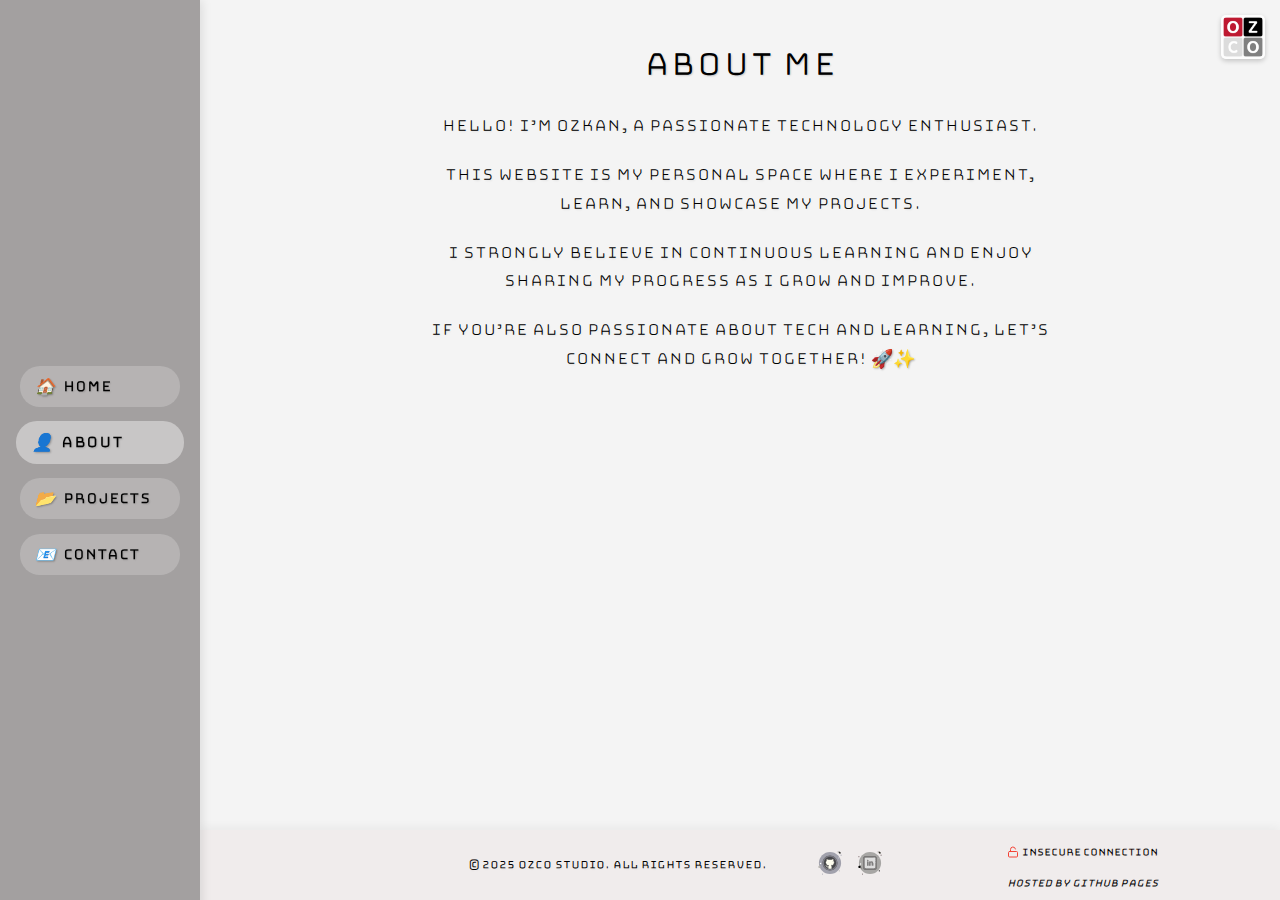
==== commit c9fbfda7: "Update language settings to English and standardize navigation comments across site" ====
--- a/about.html
+++ b/about.html
@@ -1,5 +1,5 @@
 <!DOCTYPE html>
-<html lang="tr">
+<html lang="en">
 <head>
     <meta charset="UTF-8">
     <meta name="viewport" content="width=device-width, initial-scale=1.0">
--- a/css/style.css
+++ b/css/style.css
@@ -618,12 +618,13 @@
     margin-top: 20px;
     box-shadow: 0px -2px 10px rgba(0, 0, 0, 0.05);
     position: relative;
+    z-index: 800; /* Lower than navbar (900) but high enough to appear above content */
 }
 
 .footer-container {
     max-width: 1200px;
     margin: 0 auto;
-    padding: 0 15px;
+    padding: 0 15px 0 220px; /* Increased left padding to move content right, past the navbar */
     display: flex;
     flex-wrap: wrap;
     align-items: center;
@@ -633,10 +634,11 @@
 /* Footer three-part layout */
 .footer-copyright {
     flex: 1;
-    text-align: left;
+    text-align: center; /* Changed from left to center */
     font-size: 12px;
     white-space: nowrap;
     margin: 0;
+    padding-left: 0; /* Removed left padding since we're centering */
 }
 
 .footer-social {
@@ -817,6 +819,30 @@
     .content-wrapper {
         padding: 0 10px;
     }
+    
+    footer {
+        padding-left: 0;
+    }
+    
+    .footer-container {
+        padding: 0 15px; /* Reset padding for mobile */
+    }
+    
+    /* ...existing responsive footer code... */
+}
+
+/* Ensure footer remains at the bottom */
+@media (min-width: 769px) {
+    footer {
+        margin-left: 0; /* Remove negative margin */
+        width: 100%; /* Keep full width */
+        padding-left: 200px; /* Add padding equal to navbar width */
+        box-sizing: border-box; /* Include padding in width calculation */
+    }
+    
+    .footer-container {
+        padding-left: 35px; /* Reduced from 220px since the footer itself has padding now */
+    }
 }
 
 /* =========================
@@ -851,12 +877,4 @@
     .content-wrapper {
         padding-top: 50px;
     }
-}
-
-/* Ensure footer remains at the bottom */
-@media (min-width: 769px) {
-    footer {
-        margin-left: -200px; /* Adjust for the sidebar */
-        width: calc(100% + 200px); /* Full width including sidebar area */
-    }
 }--- a/css/style.css
+++ b/css/style.css
@@ -618,12 +618,13 @@
     margin-top: 20px;
     box-shadow: 0px -2px 10px rgba(0, 0, 0, 0.05);
     position: relative;
+    z-index: 800; /* Lower than navbar (900) but high enough to appear above content */
 }
 
 .footer-container {
     max-width: 1200px;
     margin: 0 auto;
-    padding: 0 15px;
+    padding: 0 15px 0 220px; /* Increased left padding to move content right, past the navbar */
     display: flex;
     flex-wrap: wrap;
     align-items: center;
@@ -633,10 +634,11 @@
 /* Footer three-part layout */
 .footer-copyright {
     flex: 1;
-    text-align: left;
+    text-align: center; /* Changed from left to center */
     font-size: 12px;
     white-space: nowrap;
     margin: 0;
+    padding-left: 0; /* Removed left padding since we're centering */
 }
 
 .footer-social {
@@ -817,6 +819,30 @@
     .content-wrapper {
         padding: 0 10px;
     }
+    
+    footer {
+        padding-left: 0;
+    }
+    
+    .footer-container {
+        padding: 0 15px; /* Reset padding for mobile */
+    }
+    
+    /* ...existing responsive footer code... */
+}
+
+/* Ensure footer remains at the bottom */
+@media (min-width: 769px) {
+    footer {
+        margin-left: 0; /* Remove negative margin */
+        width: 100%; /* Keep full width */
+        padding-left: 200px; /* Add padding equal to navbar width */
+        box-sizing: border-box; /* Include padding in width calculation */
+    }
+    
+    .footer-container {
+        padding-left: 35px; /* Reduced from 220px since the footer itself has padding now */
+    }
 }
 
 /* =========================
@@ -851,12 +877,4 @@
     .content-wrapper {
         padding-top: 50px;
     }
-}
-
-/* Ensure footer remains at the bottom */
-@media (min-width: 769px) {
-    footer {
-        margin-left: -200px; /* Adjust for the sidebar */
-        width: calc(100% + 200px); /* Full width including sidebar area */
-    }
 }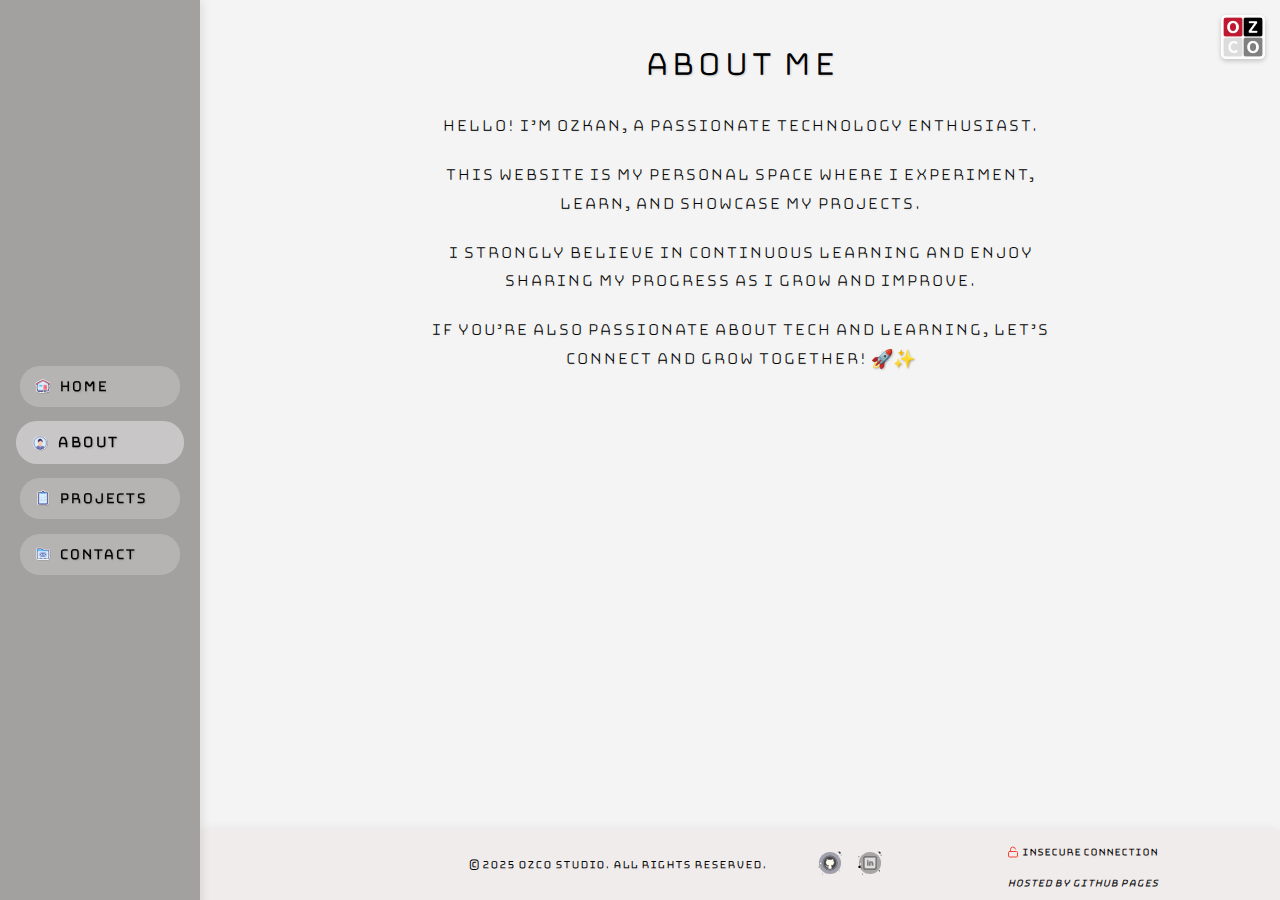
==== commit ef7e76f2: "Replace emoji icons with custom SVG icons in navigation across all pages." ====
--- a/about.html
+++ b/about.html
@@ -25,13 +25,13 @@
         <img src="assets/icons/ozco-logo.png" alt="Ozco Studio Logo">
     </a>
     
-    <!-- Sabit Navbar -->
+    <!-- Fixed Navbar -->
     <nav>
         <ul class="nav-links">
-            <li><a href="index.html"><i class="nav-icon">🏠</i>Home</a></li>
-            <li><a href="about.html"><i class="nav-icon">👤</i>About</a></li>
-            <li><a href="projects.html"><i class="nav-icon">📂</i>Projects</a></li>
-            <li><a href="contact.html"><i class="nav-icon">📧</i>Contact</a></li>
+            <li><a href="index.html"><img src="assets/icons/home-icon.svg" class="nav-icon" alt="Home icon">Home</a></li>
+            <li><a href="about.html"><img src="assets/icons/about-icon.svg" class="nav-icon" alt="About icon">About</a></li>
+            <li><a href="projects.html"><img src="assets/icons/projects-icon.svg" class="nav-icon" alt="Projects icon">Projects</a></li>
+            <li><a href="contact.html"><img src="assets/icons/contact-icon.svg" class="nav-icon" alt="Contact icon">Contact</a></li>
         </ul>
     </nav>
 
--- a/css/style.css
+++ b/css/style.css
@@ -165,7 +165,9 @@
     .nav-icon {
         display: inline-block;
         margin-right: 8px;
-        font-size: 16px;
+        width: 16px;
+        height: 16px;
+        vertical-align: middle;
     }
 }
 
--- a/css/style.css
+++ b/css/style.css
@@ -165,7 +165,9 @@
     .nav-icon {
         display: inline-block;
         margin-right: 8px;
-        font-size: 16px;
+        width: 16px;
+        height: 16px;
+        vertical-align: middle;
     }
 }
 
